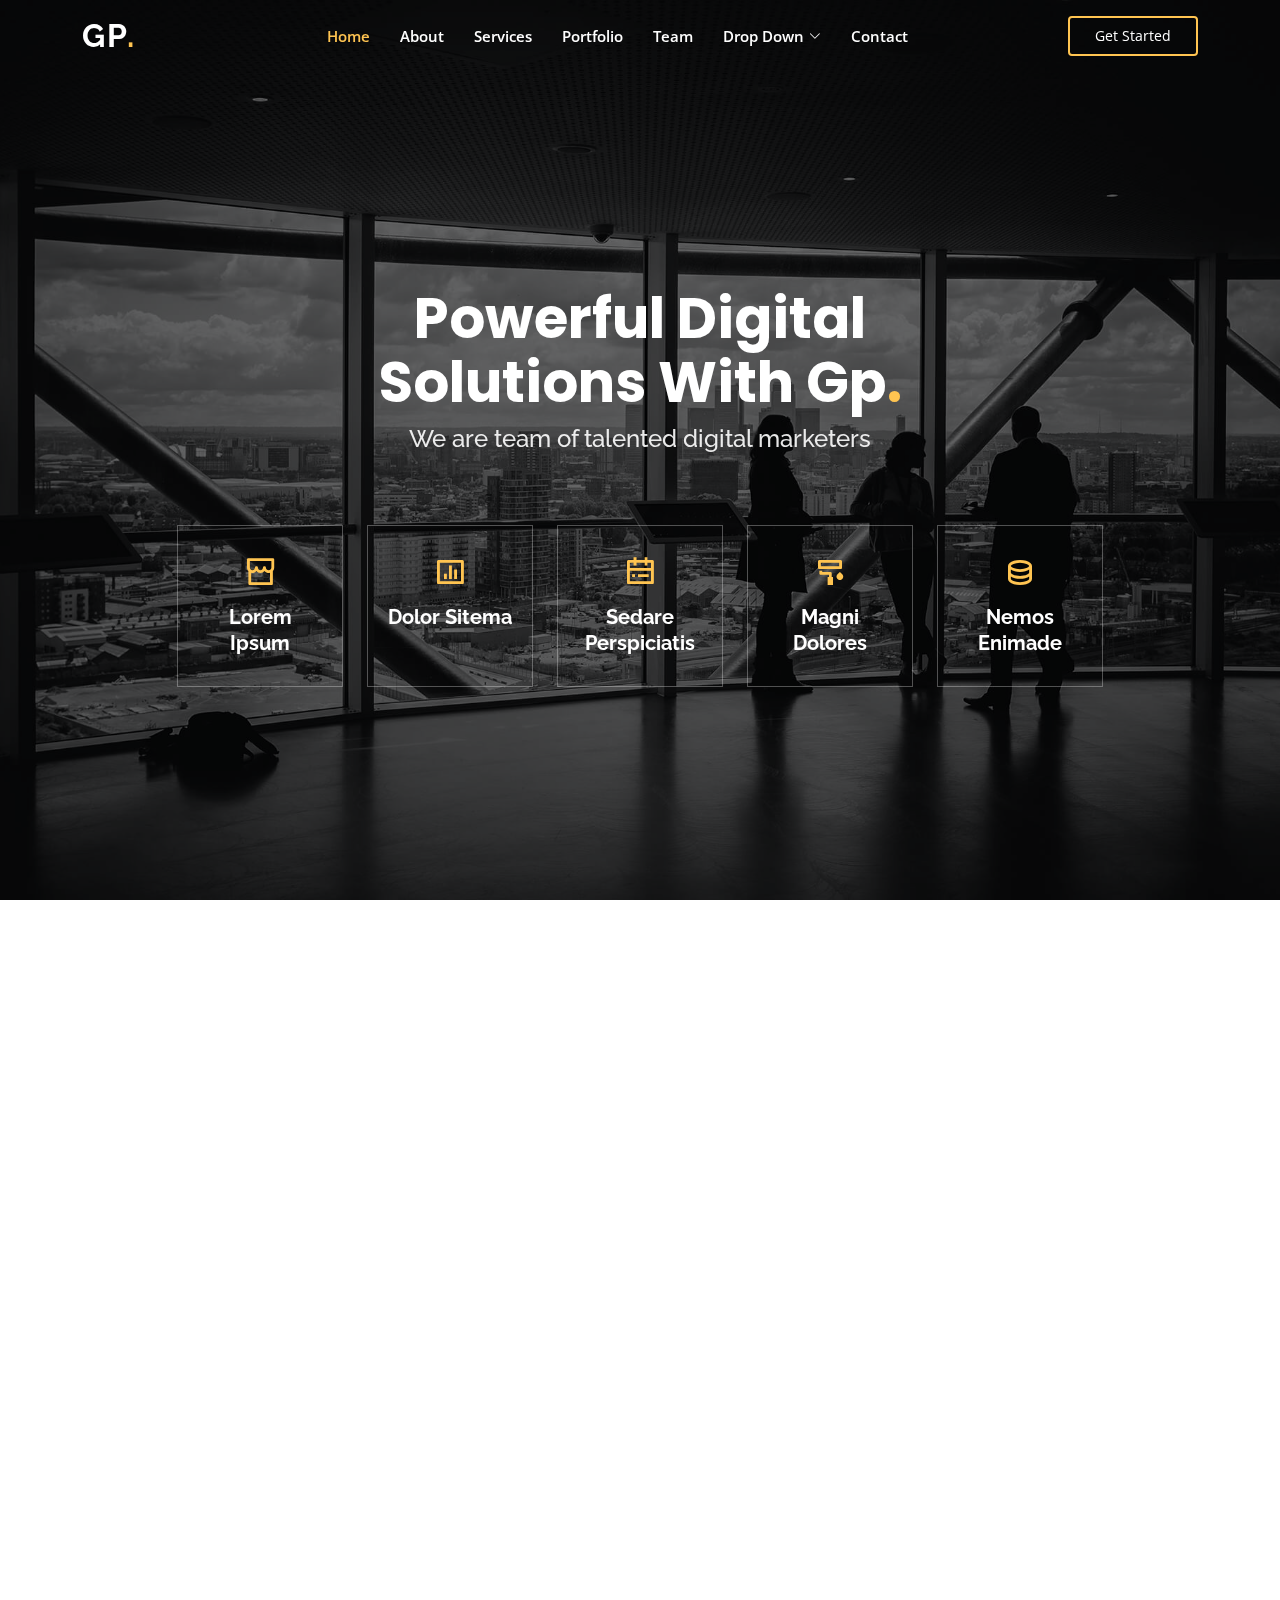
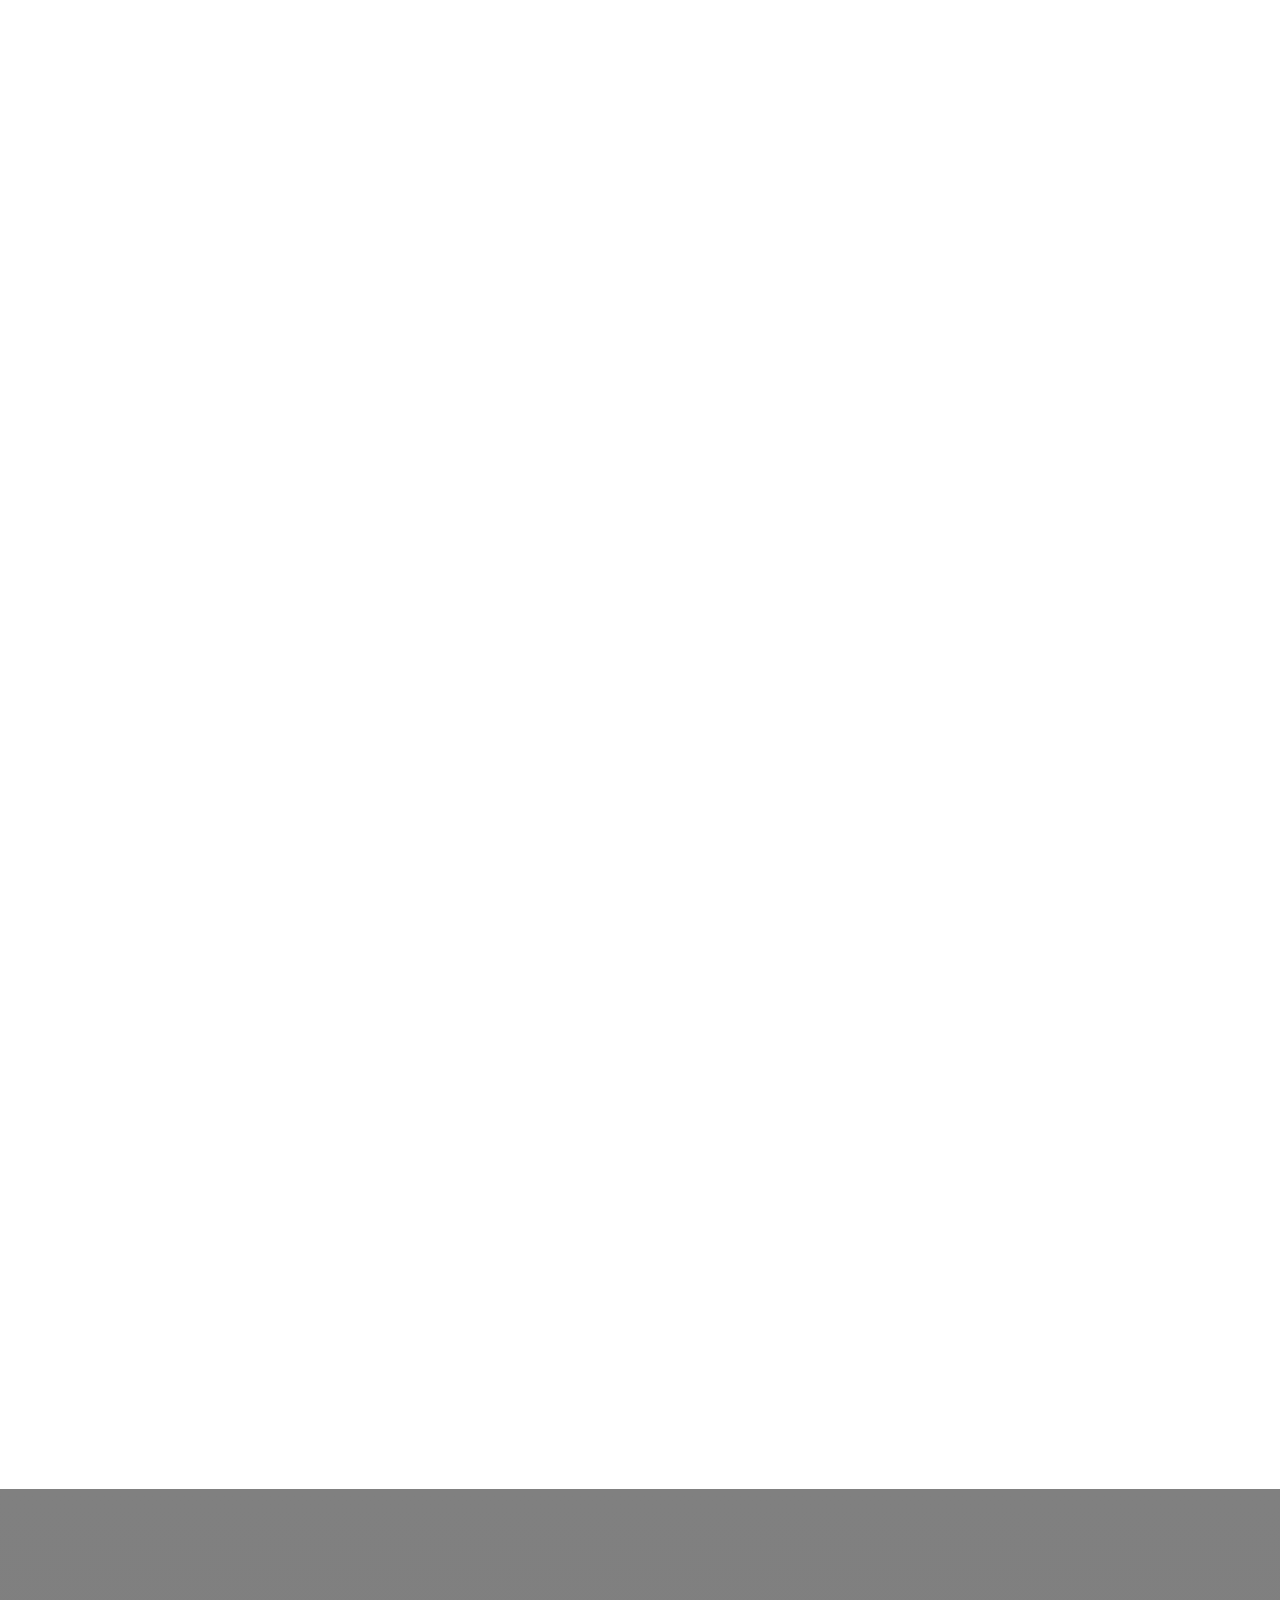
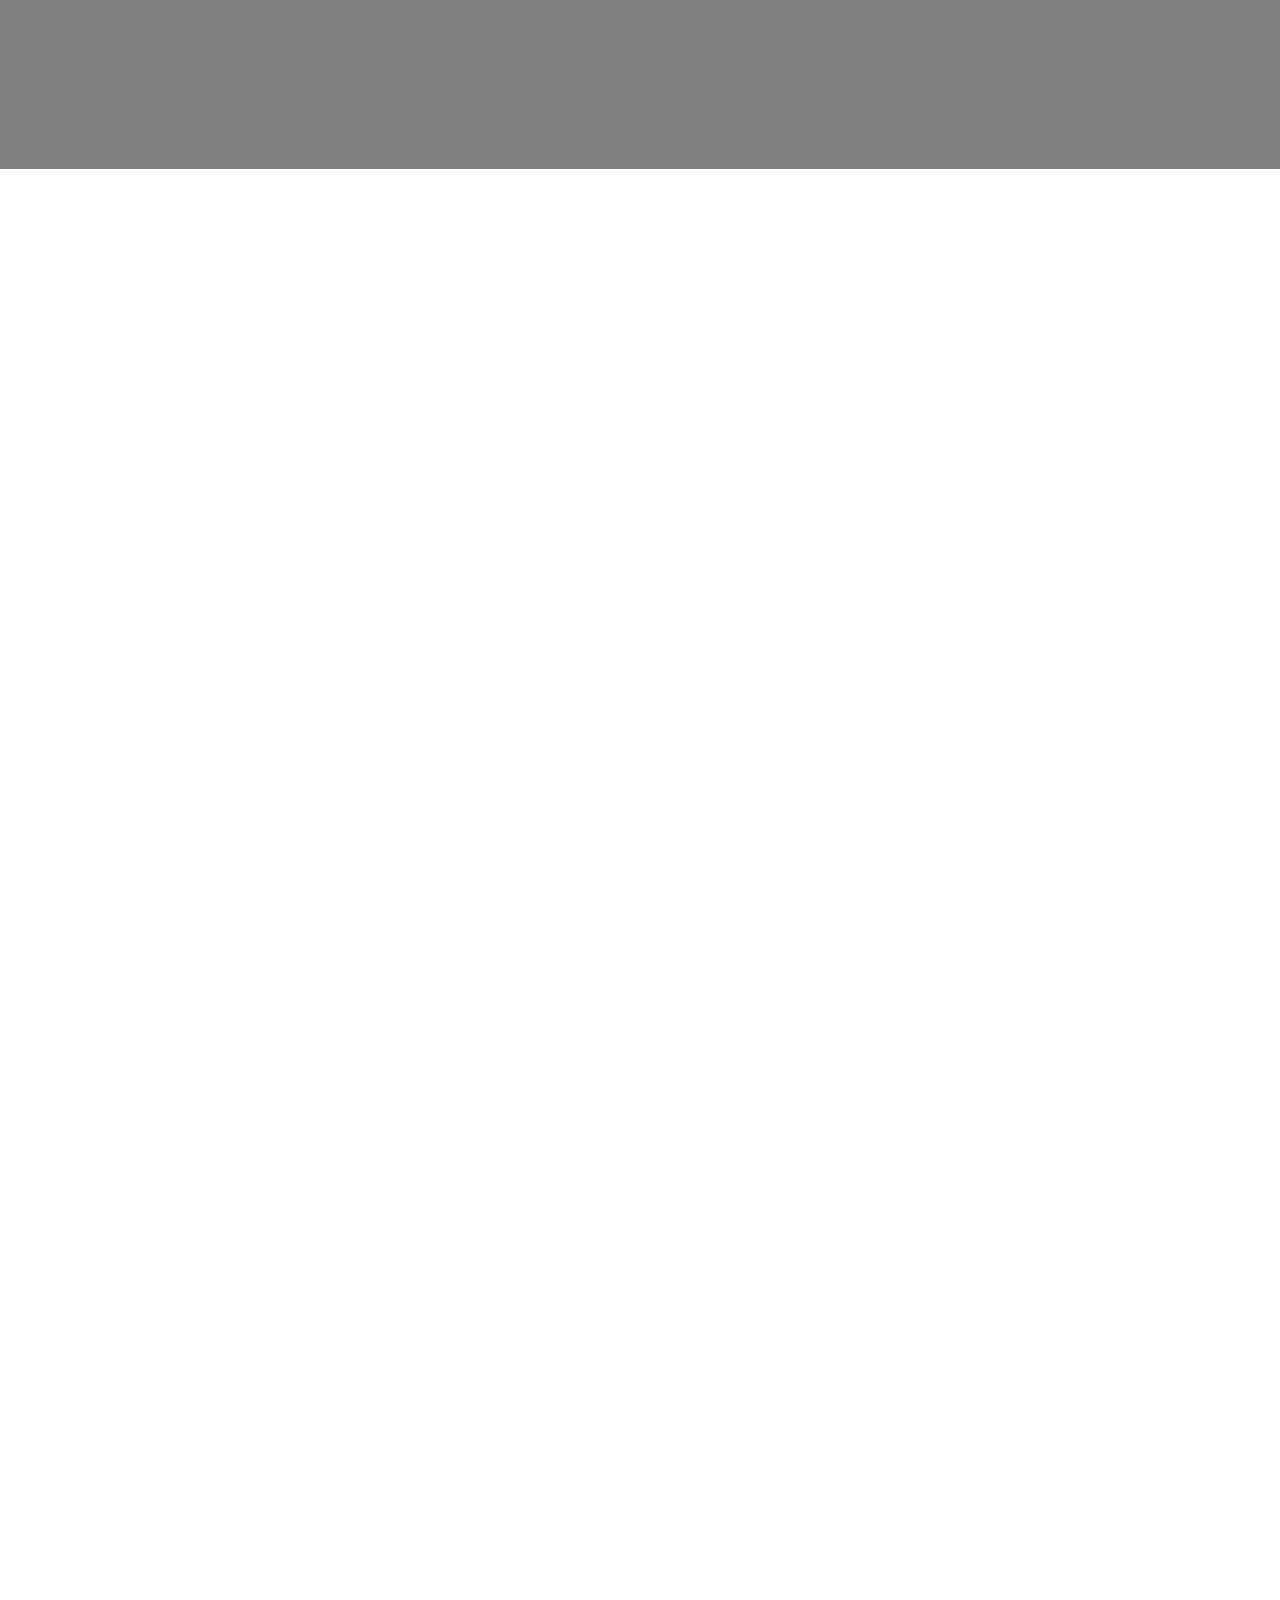
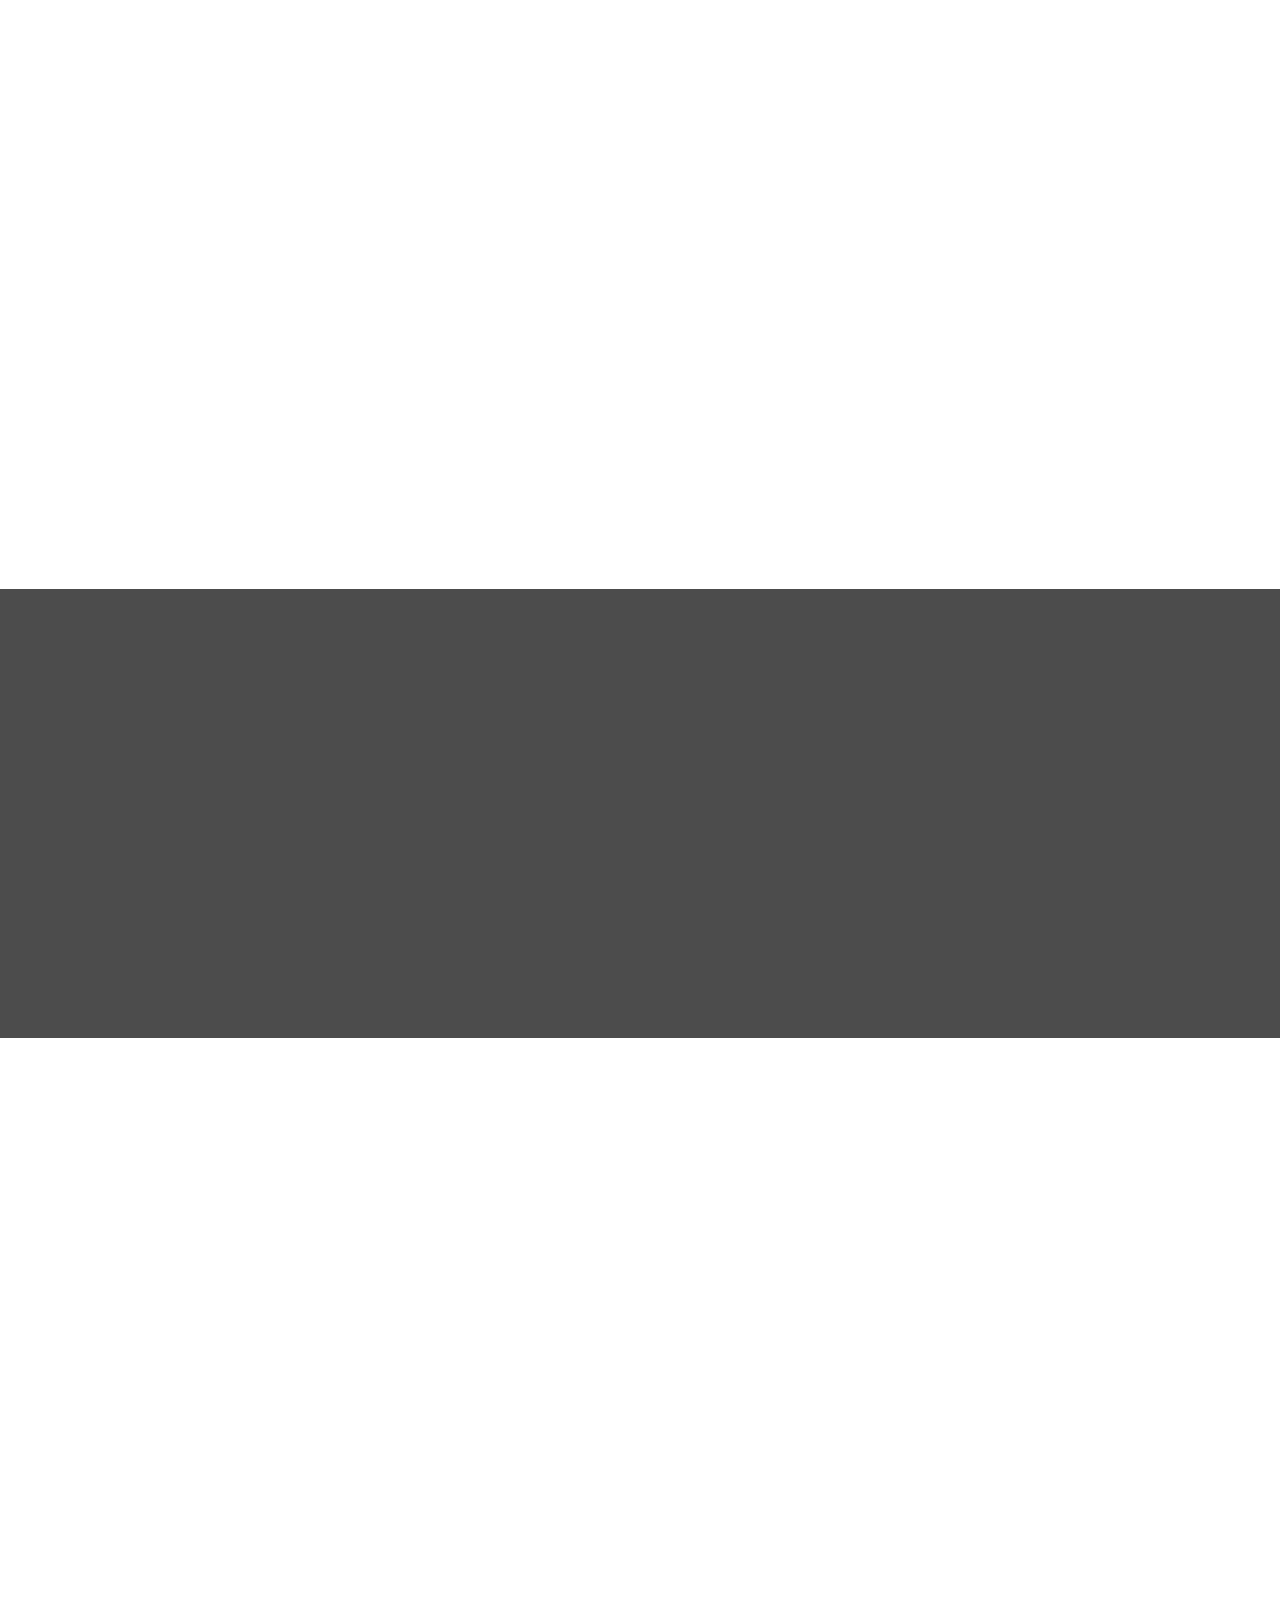
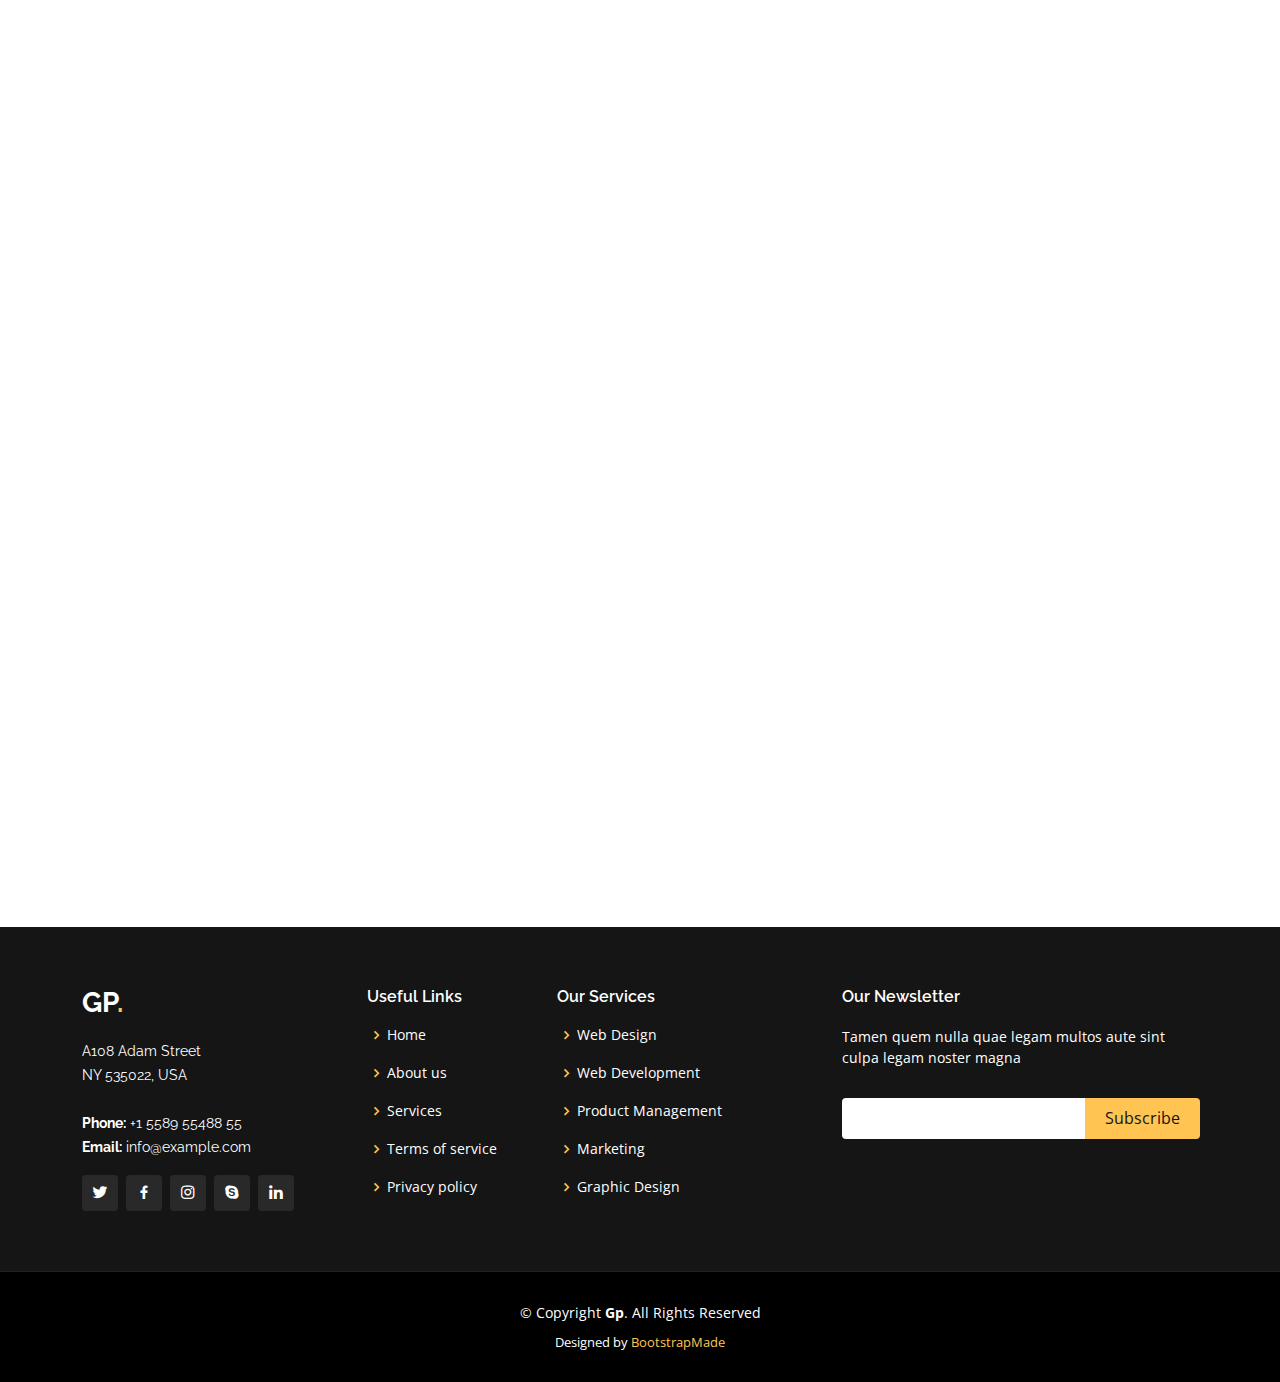
==== Gp/index.html @ d966fc45 "Practiced CSS" ====
<!DOCTYPE html>
<html lang="en">

<head>
  <meta charset="utf-8">
  <meta content="width=device-width, initial-scale=1.0" name="viewport">

  <title>Gp Bootstrap Template - Index</title>
  <meta content="" name="description">
  <meta content="" name="keywords">

  <!-- Favicons -->
  <link href="assets/img/favicon.png" rel="icon">
  <link href="assets/img/apple-touch-icon.png" rel="apple-touch-icon">

  <!-- Google Fonts -->
  <link href="https://fonts.googleapis.com/css?family=Open+Sans:300,300i,400,400i,600,600i,700,700i|Raleway:300,300i,400,400i,500,500i,600,600i,700,700i|Poppins:300,300i,400,400i,500,500i,600,600i,700,700i" rel="stylesheet">

  <!-- Vendor CSS Files -->
  <link href="assets/vendor/aos/aos.css" rel="stylesheet">
  <link href="assets/vendor/bootstrap/css/bootstrap.min.css" rel="stylesheet">
  <link href="assets/vendor/bootstrap-icons/bootstrap-icons.css" rel="stylesheet">
  <link href="assets/vendor/boxicons/css/boxicons.min.css" rel="stylesheet">
  <link href="assets/vendor/glightbox/css/glightbox.min.css" rel="stylesheet">
  <link href="assets/vendor/remixicon/remixicon.css" rel="stylesheet">
  <link href="assets/vendor/swiper/swiper-bundle.min.css" rel="stylesheet">

  <!-- Template Main CSS File -->
  <link href="assets/css/style.css" rel="stylesheet">

  <!-- =======================================================
  * Template Name: Gp
  * Updated: Mar 10 2023 with Bootstrap v5.2.3
  * Template URL: https://bootstrapmade.com/gp-free-multipurpose-html-bootstrap-template/
  * Author: BootstrapMade.com
  * License: https://bootstrapmade.com/license/
  ======================================================== -->
</head>

<body>

  <!-- ======= Header ======= -->
  <header id="header" class="fixed-top ">
    <div class="container d-flex align-items-center justify-content-lg-between">

      <h1 class="logo me-auto me-lg-0"><a href="index.html">Gp<span>.</span></a></h1>
      <!-- Uncomment below if you prefer to use an image logo -->
      <!-- <a href="index.html" class="logo me-auto me-lg-0"><img src="assets/img/logo.png" alt="" class="img-fluid"></a>-->

      <nav id="navbar" class="navbar order-last order-lg-0">
        <ul>
          <li><a class="nav-link scrollto active" href="#hero">Home</a></li>
          <li><a class="nav-link scrollto" href="#cars">About</a></li>
          <li><a class="nav-link scrollto" href="#services">Services</a></li>
          <li><a class="nav-link scrollto " href="#portfolio">Portfolio</a></li>
          <li><a class="nav-link scrollto" href="#team">Team</a></li>
          <li class="dropdown"><a href="#"><span>Drop Down</span> <i class="bi bi-chevron-down"></i></a>
            <ul>
              <li><a href="#">Drop Down 1</a></li>
              <li class="dropdown"><a href="#"><span>Deep Drop Down</span> <i class="bi bi-chevron-right"></i></a>
                <ul>
                  <li><a href="#">Deep Drop Down 1</a></li>
                  <li><a href="#">Deep Drop Down 2</a></li>
                  <li><a href="#">Deep Drop Down 3</a></li>
                  <li><a href="#">Deep Drop Down 4</a></li>
                  <li><a href="#">Deep Drop Down 5</a></li>
                </ul>
              </li>
              <li><a href="#">Drop Down 2</a></li>
              <li><a href="#">Drop Down 3</a></li>
              <li><a href="#">Drop Down 4</a></li>
            </ul>
          </li>
          <li><a class="nav-link scrollto" href="#contact">Contact</a></li>
        </ul>
        <i class="bi bi-list mobile-nav-toggle"></i>
      </nav><!-- .navbar -->

      <a href="#cars" class="get-started-btn scrollto">Get Started</a>

    </div>
  </header><!-- End Header -->

  <!-- ======= Hero Section ======= -->
  <section id="hero" class="d-flex align-items-center justify-content-center">
    <div class="container" data-aos="fade-up">

      <div class="row justify-content-center" data-aos="fade-up" data-aos-delay="150">
        <div class="col-xl-6 col-lg-8">
          <h1>Powerful Digital Solutions With Gp<span>.</span></h1>
          <h2>We are team of talented digital marketers</h2>
        </div>
      </div>

      <div class="row gy-4 mt-5 justify-content-center" data-aos="zoom-in" data-aos-delay="250">
        <div class="col-xl-2 col-md-4">
          <div class="icon-box">
            <i class="ri-store-line"></i>
            <h3><a href="">Lorem Ipsum</a></h3>
          </div>
        </div>
        <div class="col-xl-2 col-md-4">
          <div class="icon-box">
            <i class="ri-bar-chart-box-line"></i>
            <h3><a href="">Dolor Sitema</a></h3>
          </div>
        </div>
        <div class="col-xl-2 col-md-4">
          <div class="icon-box">
            <i class="ri-calendar-todo-line"></i>
            <h3><a href="">Sedare Perspiciatis</a></h3>
          </div>
        </div>
        <div class="col-xl-2 col-md-4">
          <div class="icon-box">
            <i class="ri-paint-brush-line"></i>
            <h3><a href="">Magni Dolores</a></h3>
          </div>
        </div>
        <div class="col-xl-2 col-md-4">
          <div class="icon-box">
            <i class="ri-database-2-line"></i>
            <h3><a href="">Nemos Enimade</a></h3>
          </div>
        </div>
      </div>

    </div>
  </section><!-- End Hero -->

  <main id="main">

    <!-- ======= About Section ======= -->
    <section id="cars" class="cars">
      <div class="container" data-aos="fade-up">

        <div class="row">
          <div class="col-lg-6 order-1 order-lg-2" data-aos="fade-left" data-aos-delay="100">
            <img src="assets/img/about.jpg" class="img-fluid" alt="">
          </div>
          <div class="col-lg-6 pt-4 pt-lg-0 order-2 order-lg-1 content" data-aos="fade-right" data-aos-delay="100">
            <h3>Voluptatem dignissimos provident quasi corporis voluptates sit assumenda.</h3>
            <p class="fst-italic">
              Lorem ipsum dolor sit amet, consectetur adipiscing elit, sed do eiusmod tempor incididunt ut labore et dolore
              magna aliqua.
            </p>
            <ul>
              <li><i class="ri-check-double-line"></i> Ullamco laboris nisi ut aliquip ex ea commodo consequat.</li>
              <li><i class="ri-check-double-line"></i> Duis aute irure dolor in reprehenderit in voluptate velit.</li>
              <li><i class="ri-check-double-line"></i> Ullamco laboris nisi ut aliquip ex ea commodo consequat. Duis aute irure dolor in reprehenderit in voluptate trideta storacalaperda mastiro dolore eu fugiat nulla pariatur.</li>
            </ul>
            <p>
              Ullamco laboris nisi ut aliquip ex ea commodo consequat. Duis aute irure dolor in reprehenderit in voluptate
              velit esse cillum dolore eu fugiat nulla pariatur. Excepteur sint occaecat cupidatat non proident
            </p>
          </div>
        </div>

      </div>
    </section><!-- End About Section -->

    <!-- ======= Clients Section ======= -->
    <section id="clients" class="clients">
      <div class="container" data-aos="zoom-in">

        <div class="clients-slider swiper">
          <div class="swiper-wrapper align-items-center">
            <div class="swiper-slide"><img src="assets/img/clients/client-1.png" class="img-fluid" alt=""></div>
            <div class="swiper-slide"><img src="assets/img/clients/client-2.png" class="img-fluid" alt=""></div>
            <div class="swiper-slide"><img src="assets/img/clients/client-3.png" class="img-fluid" alt=""></div>
            <div class="swiper-slide"><img src="assets/img/clients/client-4.png" class="img-fluid" alt=""></div>
            <div class="swiper-slide"><img src="assets/img/clients/client-5.png" class="img-fluid" alt=""></div>
            <div class="swiper-slide"><img src="assets/img/clients/client-6.png" class="img-fluid" alt=""></div>
            <div class="swiper-slide"><img src="assets/img/clients/client-7.png" class="img-fluid" alt=""></div>
            <div class="swiper-slide"><img src="assets/img/clients/client-8.png" class="img-fluid" alt=""></div>
          </div>
          <div class="swiper-pagination"></div>
        </div>

      </div>
    </section><!-- End Clients Section -->

    <!-- ======= Features Section ======= -->
    <section id="features" class="features">
      <div class="container" data-aos="fade-up">

        <div class="row">
          <div class="image col-lg-6" style='background-image: url("assets/img/features.jpg");' data-aos="fade-right"></div>
          <div class="col-lg-6" data-aos="fade-left" data-aos-delay="100">
            <div class="icon-box mt-5 mt-lg-0" data-aos="zoom-in" data-aos-delay="150">
              <i class="bx bx-receipt"></i>
              <h4>Est labore ad</h4>
              <p>Consequuntur sunt aut quasi enim aliquam quae harum pariatur laboris nisi ut aliquip</p>
            </div>
            <div class="icon-box mt-5" data-aos="zoom-in" data-aos-delay="150">
              <i class="bx bx-cube-alt"></i>
              <h4>Harum esse qui</h4>
              <p>Excepteur sint occaecat cupidatat non proident, sunt in culpa qui officia deserunt</p>
            </div>
            <div class="icon-box mt-5" data-aos="zoom-in" data-aos-delay="150">
              <i class="bx bx-images"></i>
              <h4>Aut occaecati</h4>
              <p>Aut suscipit aut cum nemo deleniti aut omnis. Doloribus ut maiores omnis facere</p>
            </div>
            <div class="icon-box mt-5" data-aos="zoom-in" data-aos-delay="150">
              <i class="bx bx-shield"></i>
              <h4>Beatae veritatis</h4>
              <p>Expedita veritatis consequuntur nihil tempore laudantium vitae denat pacta</p>
            </div>
          </div>
        </div>

      </div>
    </section><!-- End Features Section -->

    <!-- ======= Services Section ======= -->
    <section id="services" class="services">
      <div class="container" data-aos="fade-up">

        <div class="section-title">
          <h2>Services</h2>
          <p>Check our Services</p>
        </div>

        <div class="row">
          <div class="col-lg-4 col-md-6 d-flex align-items-stretch" data-aos="zoom-in" data-aos-delay="100">
            <div class="icon-box">
              <div class="icon"><i class="bx bxl-dribbble"></i></div>
              <h4><a href="">Lorem Ipsum</a></h4>
              <p>Voluptatum deleniti atque corrupti quos dolores et quas molestias excepturi</p>
            </div>
          </div>

          <div class="col-lg-4 col-md-6 d-flex align-items-stretch mt-4 mt-md-0" data-aos="zoom-in" data-aos-delay="200">
            <div class="icon-box">
              <div class="icon"><i class="bx bx-file"></i></div>
              <h4><a href="">Sed ut perspiciatis</a></h4>
              <p>Duis aute irure dolor in reprehenderit in voluptate velit esse cillum dolore</p>
            </div>
          </div>

          <div class="col-lg-4 col-md-6 d-flex align-items-stretch mt-4 mt-lg-0" data-aos="zoom-in" data-aos-delay="300">
            <div class="icon-box">
              <div class="icon"><i class="bx bx-tachometer"></i></div>
              <h4><a href="">Magni Dolores</a></h4>
              <p>Excepteur sint occaecat cupidatat non proident, sunt in culpa qui officia</p>
            </div>
          </div>

          <div class="col-lg-4 col-md-6 d-flex align-items-stretch mt-4" data-aos="zoom-in" data-aos-delay="100">
            <div class="icon-box">
              <div class="icon"><i class="bx bx-world"></i></div>
              <h4><a href="">Nemo Enim</a></h4>
              <p>At vero eos et accusamus et iusto odio dignissimos ducimus qui blanditiis</p>
            </div>
          </div>

          <div class="col-lg-4 col-md-6 d-flex align-items-stretch mt-4" data-aos="zoom-in" data-aos-delay="200">
            <div class="icon-box">
              <div class="icon"><i class="bx bx-slideshow"></i></div>
              <h4><a href="">Dele cardo</a></h4>
              <p>Quis consequatur saepe eligendi voluptatem consequatur dolor consequuntur</p>
            </div>
          </div>

          <div class="col-lg-4 col-md-6 d-flex align-items-stretch mt-4" data-aos="zoom-in" data-aos-delay="300">
            <div class="icon-box">
              <div class="icon"><i class="bx bx-arch"></i></div>
              <h4><a href="">Divera don</a></h4>
              <p>Modi nostrum vel laborum. Porro fugit error sit minus sapiente sit aspernatur</p>
            </div>
          </div>

        </div>

      </div>
    </section><!-- End Services Section -->

    <!-- ======= Cta Section ======= -->
    <section id="cta" class="cta">
      <div class="container" data-aos="zoom-in">

        <div class="text-center">
          <h3>Call To Action</h3>
          <p> Duis aute irure dolor in reprehenderit in voluptate velit esse cillum dolore eu fugiat nulla pariatur. Excepteur sint occaecat cupidatat non proident, sunt in culpa qui officia deserunt mollit anim id est laborum.</p>
          <a class="cta-btn" href="#">Call To Action</a>
        </div>

      </div>
    </section><!-- End Cta Section -->

    <!-- ======= Portfolio Section ======= -->
    <section id="portfolio" class="portfolio">
      <div class="container" data-aos="fade-up">

        <div class="section-title">
          <h2>Portfolio</h2>
          <p>Check our Portfolio</p>
        </div>

        <div class="row" data-aos="fade-up" data-aos-delay="100">
          <div class="col-lg-12 d-flex justify-content-center">
            <ul id="portfolio-flters">
              <li data-filter="*" class="filter-active">All</li>
              <li data-filter=".filter-app">App</li>
              <li data-filter=".filter-card">Card</li>
              <li data-filter=".filter-web">Web</li>
            </ul>
          </div>
        </div>

        <div class="row portfolio-container" data-aos="fade-up" data-aos-delay="200">

          <div class="col-lg-4 col-md-6 portfolio-item filter-app">
            <div class="portfolio-wrap">
              <img src="assets/img/portfolio/portfolio-1.jpg" class="img-fluid" alt="">
              <div class="portfolio-info">
                <h4>App 1</h4>
                <p>App</p>
                <div class="portfolio-links">
                  <a href="assets/img/portfolio/portfolio-1.jpg" data-gallery="portfolioGallery" class="portfolio-lightbox" title="App 1"><i class="bx bx-plus"></i></a>
                  <a href="portfolio-details.html" title="More Details"><i class="bx bx-link"></i></a>
                </div>
              </div>
            </div>
          </div>

          <div class="col-lg-4 col-md-6 portfolio-item filter-web">
            <div class="portfolio-wrap">
              <img src="assets/img/portfolio/portfolio-2.jpg" class="img-fluid" alt="">
              <div class="portfolio-info">
                <h4>Web 3</h4>
                <p>Web</p>
                <div class="portfolio-links">
                  <a href="assets/img/portfolio/portfolio-2.jpg" data-gallery="portfolioGallery" class="portfolio-lightbox" title="Web 3"><i class="bx bx-plus"></i></a>
                  <a href="portfolio-details.html" title="More Details"><i class="bx bx-link"></i></a>
                </div>
              </div>
            </div>
          </div>

          <div class="col-lg-4 col-md-6 portfolio-item filter-app">
            <div class="portfolio-wrap">
              <img src="assets/img/portfolio/portfolio-3.jpg" class="img-fluid" alt="">
              <div class="portfolio-info">
                <h4>App 2</h4>
                <p>App</p>
                <div class="portfolio-links">
                  <a href="assets/img/portfolio/portfolio-3.jpg" data-gallery="portfolioGallery" class="portfolio-lightbox" title="App 2"><i class="bx bx-plus"></i></a>
                  <a href="portfolio-details.html" title="More Details"><i class="bx bx-link"></i></a>
                </div>
              </div>
            </div>
          </div>

          <div class="col-lg-4 col-md-6 portfolio-item filter-card">
            <div class="portfolio-wrap">
              <img src="assets/img/portfolio/portfolio-4.jpg" class="img-fluid" alt="">
              <div class="portfolio-info">
                <h4>Card 2</h4>
                <p>Card</p>
                <div class="portfolio-links">
                  <a href="assets/img/portfolio/portfolio-4.jpg" data-gallery="portfolioGallery" class="portfolio-lightbox" title="Card 2"><i class="bx bx-plus"></i></a>
                  <a href="portfolio-details.html" title="More Details"><i class="bx bx-link"></i></a>
                </div>
              </div>
            </div>
          </div>

          <div class="col-lg-4 col-md-6 portfolio-item filter-web">
            <div class="portfolio-wrap">
              <img src="assets/img/portfolio/portfolio-5.jpg" class="img-fluid" alt="">
              <div class="portfolio-info">
                <h4>Web 2</h4>
                <p>Web</p>
                <div class="portfolio-links">
                  <a href="assets/img/portfolio/portfolio-5.jpg" data-gallery="portfolioGallery" class="portfolio-lightbox" title="Web 2"><i class="bx bx-plus"></i></a>
                  <a href="portfolio-details.html" title="More Details"><i class="bx bx-link"></i></a>
                </div>
              </div>
            </div>
          </div>

          <div class="col-lg-4 col-md-6 portfolio-item filter-app">
            <div class="portfolio-wrap">
              <img src="assets/img/portfolio/portfolio-6.jpg" class="img-fluid" alt="">
              <div class="portfolio-info">
                <h4>App 3</h4>
                <p>App</p>
                <div class="portfolio-links">
                  <a href="assets/img/portfolio/portfolio-6.jpg" data-gallery="portfolioGallery" class="portfolio-lightbox" title="App 3"><i class="bx bx-plus"></i></a>
                  <a href="portfolio-details.html" title="More Details"><i class="bx bx-link"></i></a>
                </div>
              </div>
            </div>
          </div>

          <div class="col-lg-4 col-md-6 portfolio-item filter-card">
            <div class="portfolio-wrap">
              <img src="assets/img/portfolio/portfolio-7.jpg" class="img-fluid" alt="">
              <div class="portfolio-info">
                <h4>Card 1</h4>
                <p>Card</p>
                <div class="portfolio-links">
                  <a href="assets/img/portfolio/portfolio-7.jpg" data-gallery="portfolioGallery" class="portfolio-lightbox" title="Card 1"><i class="bx bx-plus"></i></a>
                  <a href="portfolio-details.html" title="More Details"><i class="bx bx-link"></i></a>
                </div>
              </div>
            </div>
          </div>

          <div class="col-lg-4 col-md-6 portfolio-item filter-card">
            <div class="portfolio-wrap">
              <img src="assets/img/portfolio/portfolio-8.jpg" class="img-fluid" alt="">
              <div class="portfolio-info">
                <h4>Card 3</h4>
                <p>Card</p>
                <div class="portfolio-links">
                  <a href="assets/img/portfolio/portfolio-8.jpg" data-gallery="portfolioGallery" class="portfolio-lightbox" title="Card 3"><i class="bx bx-plus"></i></a>
                  <a href="portfolio-details.html" title="More Details"><i class="bx bx-link"></i></a>
                </div>
              </div>
            </div>
          </div>

          <div class="col-lg-4 col-md-6 portfolio-item filter-web">
            <div class="portfolio-wrap">
              <img src="assets/img/portfolio/portfolio-9.jpg" class="img-fluid" alt="">
              <div class="portfolio-info">
                <h4>Web 3</h4>
                <p>Web</p>
                <div class="portfolio-links">
                  <a href="assets/img/portfolio/portfolio-9.jpg" data-gallery="portfolioGallery" class="portfolio-lightbox" title="Web 3"><i class="bx bx-plus"></i></a>
                  <a href="portfolio-details.html" title="More Details"><i class="bx bx-link"></i></a>
                </div>
              </div>
            </div>
          </div>

        </div>

      </div>
    </section><!-- End Portfolio Section -->

    <!-- ======= Counts Section ======= -->
    <section id="counts" class="counts">
      <div class="container" data-aos="fade-up">

        <div class="row no-gutters">
          <div class="image col-xl-5 d-flex align-items-stretch justify-content-center justify-content-lg-start" data-aos="fade-right" data-aos-delay="100"></div>
          <div class="col-xl-7 ps-0 ps-lg-5 pe-lg-1 d-flex align-items-stretch" data-aos="fade-left" data-aos-delay="100">
            <div class="content d-flex flex-column justify-content-center">
              <h3>Voluptatem dignissimos provident quasi</h3>
              <p>
                Lorem ipsum dolor sit amet, consectetur adipiscing elit, sed do eiusmod tempor incididunt ut labore et dolore magna aliqua. Duis aute irure dolor in reprehenderit
              </p>
              <div class="row">
                <div class="col-md-6 d-md-flex align-items-md-stretch">
                  <div class="count-box">
                    <i class="bi bi-emoji-smile"></i>
                    <span data-purecounter-start="0" data-purecounter-end="65" data-purecounter-duration="2" class="purecounter"></span>
                    <p><strong>Happy Clients</strong> consequuntur voluptas nostrum aliquid ipsam architecto ut.</p>
                  </div>
                </div>

                <div class="col-md-6 d-md-flex align-items-md-stretch">
                  <div class="count-box">
                    <i class="bi bi-journal-richtext"></i>
                    <span data-purecounter-start="0" data-purecounter-end="85" data-purecounter-duration="2" class="purecounter"></span>
                    <p><strong>Projects</strong> adipisci atque cum quia aspernatur totam laudantium et quia dere tan</p>
                  </div>
                </div>

                <div class="col-md-6 d-md-flex align-items-md-stretch">
                  <div class="count-box">
                    <i class="bi bi-clock"></i>
                    <span data-purecounter-start="0" data-purecounter-end="35" data-purecounter-duration="4" class="purecounter"></span>
                    <p><strong>Years of experience</strong> aut commodi quaerat modi aliquam nam ducimus aut voluptate non vel</p>
                  </div>
                </div>

                <div class="col-md-6 d-md-flex align-items-md-stretch">
                  <div class="count-box">
                    <i class="bi bi-award"></i>
                    <span data-purecounter-start="0" data-purecounter-end="20" data-purecounter-duration="4" class="purecounter"></span>
                    <p><strong>Awards</strong> rerum asperiores dolor alias quo reprehenderit eum et nemo pad der</p>
                  </div>
                </div>
              </div>
            </div><!-- End .content-->
          </div>
        </div>

      </div>
    </section><!-- End Counts Section -->

    <!-- ======= Testimonials Section ======= -->
    <section id="testimonials" class="testimonials">
      <div class="container" data-aos="zoom-in">

        <div class="testimonials-slider swiper" data-aos="fade-up" data-aos-delay="100">
          <div class="swiper-wrapper">

            <div class="swiper-slide">
              <div class="testimonial-item">
                <img src="assets/img/testimonials/testimonials-1.jpg" class="testimonial-img" alt="">
                <h3>Saul Goodman</h3>
                <h4>Ceo &amp; Founder</h4>
                <p>
                  <i class="bx bxs-quote-alt-left quote-icon-left"></i>
                  Proin iaculis purus consequat sem cure digni ssim donec porttitora entum suscipit rhoncus. Accusantium quam, ultricies eget id, aliquam eget nibh et. Maecen aliquam, risus at semper.
                  <i class="bx bxs-quote-alt-right quote-icon-right"></i>
                </p>
              </div>
            </div><!-- End testimonial item -->

            <div class="swiper-slide">
              <div class="testimonial-item">
                <img src="assets/img/testimonials/testimonials-2.jpg" class="testimonial-img" alt="">
                <h3>Sara Wilsson</h3>
                <h4>Designer</h4>
                <p>
                  <i class="bx bxs-quote-alt-left quote-icon-left"></i>
                  Export tempor illum tamen malis malis eram quae irure esse labore quem cillum quid cillum eram malis quorum velit fore eram velit sunt aliqua noster fugiat irure amet legam anim culpa.
                  <i class="bx bxs-quote-alt-right quote-icon-right"></i>
                </p>
              </div>
            </div><!-- End testimonial item -->

            <div class="swiper-slide">
              <div class="testimonial-item">
                <img src="assets/img/testimonials/testimonials-3.jpg" class="testimonial-img" alt="">
                <h3>Jena Karlis</h3>
                <h4>Store Owner</h4>
                <p>
                  <i class="bx bxs-quote-alt-left quote-icon-left"></i>
                  Enim nisi quem export duis labore cillum quae magna enim sint quorum nulla quem veniam duis minim tempor labore quem eram duis noster aute amet eram fore quis sint minim.
                  <i class="bx bxs-quote-alt-right quote-icon-right"></i>
                </p>
              </div>
            </div><!-- End testimonial item -->

            <div class="swiper-slide">
              <div class="testimonial-item">
                <img src="assets/img/testimonials/testimonials-4.jpg" class="testimonial-img" alt="">
                <h3>Matt Brandon</h3>
                <h4>Freelancer</h4>
                <p>
                  <i class="bx bxs-quote-alt-left quote-icon-left"></i>
                  Fugiat enim eram quae cillum dolore dolor amet nulla culpa multos export minim fugiat minim velit minim dolor enim duis veniam ipsum anim magna sunt elit fore quem dolore labore illum veniam.
                  <i class="bx bxs-quote-alt-right quote-icon-right"></i>
                </p>
              </div>
            </div><!-- End testimonial item -->

            <div class="swiper-slide">
              <div class="testimonial-item">
                <img src="assets/img/testimonials/testimonials-5.jpg" class="testimonial-img" alt="">
                <h3>John Larson</h3>
                <h4>Entrepreneur</h4>
                <p>
                  <i class="bx bxs-quote-alt-left quote-icon-left"></i>
                  Quis quorum aliqua sint quem legam fore sunt eram irure aliqua veniam tempor noster veniam enim culpa labore duis sunt culpa nulla illum cillum fugiat legam esse veniam culpa fore nisi cillum quid.
                  <i class="bx bxs-quote-alt-right quote-icon-right"></i>
                </p>
              </div>
            </div><!-- End testimonial item -->
          </div>
          <div class="swiper-pagination"></div>
        </div>

      </div>
    </section><!-- End Testimonials Section -->

    <!-- ======= Team Section ======= -->
    <section id="team" class="team">
      <div class="container" data-aos="fade-up">

        <div class="section-title">
          <h2>Team</h2>
          <p>Check our Team</p>
        </div>

        <div class="row">

          <div class="col-lg-3 col-md-6 d-flex align-items-stretch">
            <div class="member" data-aos="fade-up" data-aos-delay="100">
              <div class="member-img">
                <img src="assets/img/team/team-1.jpg" class="img-fluid" alt="">
                <div class="social">
                  <a href=""><i class="bi bi-twitter"></i></a>
                  <a href=""><i class="bi bi-facebook"></i></a>
                  <a href=""><i class="bi bi-instagram"></i></a>
                  <a href=""><i class="bi bi-linkedin"></i></a>
                </div>
              </div>
              <div class="member-info">
                <h4>Walter White</h4>
                <span>Chief Executive Officer</span>
              </div>
            </div>
          </div>

          <div class="col-lg-3 col-md-6 d-flex align-items-stretch">
            <div class="member" data-aos="fade-up" data-aos-delay="200">
              <div class="member-img">
                <img src="assets/img/team/team-2.jpg" class="img-fluid" alt="">
                <div class="social">
                  <a href=""><i class="bi bi-twitter"></i></a>
                  <a href=""><i class="bi bi-facebook"></i></a>
                  <a href=""><i class="bi bi-instagram"></i></a>
                  <a href=""><i class="bi bi-linkedin"></i></a>
                </div>
              </div>
              <div class="member-info">
                <h4>Sarah Jhonson</h4>
                <span>Product Manager</span>
              </div>
            </div>
          </div>

          <div class="col-lg-3 col-md-6 d-flex align-items-stretch">
            <div class="member" data-aos="fade-up" data-aos-delay="300">
              <div class="member-img">
                <img src="assets/img/team/team-3.jpg" class="img-fluid" alt="">
                <div class="social">
                  <a href=""><i class="bi bi-twitter"></i></a>
                  <a href=""><i class="bi bi-facebook"></i></a>
                  <a href=""><i class="bi bi-instagram"></i></a>
                  <a href=""><i class="bi bi-linkedin"></i></a>
                </div>
              </div>
              <div class="member-info">
                <h4>William Anderson</h4>
                <span>CTO</span>
              </div>
            </div>
          </div>

          <div class="col-lg-3 col-md-6 d-flex align-items-stretch">
            <div class="member" data-aos="fade-up" data-aos-delay="400">
              <div class="member-img">
                <img src="assets/img/team/team-4.jpg" class="img-fluid" alt="">
                <div class="social">
                  <a href=""><i class="bi bi-twitter"></i></a>
                  <a href=""><i class="bi bi-facebook"></i></a>
                  <a href=""><i class="bi bi-instagram"></i></a>
                  <a href=""><i class="bi bi-linkedin"></i></a>
                </div>
              </div>
              <div class="member-info">
                <h4>Amanda Jepson</h4>
                <span>Accountant</span>
              </div>
            </div>
          </div>

        </div>

      </div>
    </section><!-- End Team Section -->

    <!-- ======= Contact Section ======= -->
    <section id="contact" class="contact">
      <div class="container" data-aos="fade-up">

        <div class="section-title">
          <h2>Contact</h2>
          <p>Contact Us</p>
        </div>

        <div>
          <iframe style="border:0; width: 100%; height: 270px;" src="https://www.google.com/maps/embed?pb=!1m14!1m8!1m3!1d12097.433213460943!2d-74.0062269!3d40.7101282!3m2!1i1024!2i768!4f13.1!3m3!1m2!1s0x0%3A0xb89d1fe6bc499443!2sDowntown+Conference+Center!5e0!3m2!1smk!2sbg!4v1539943755621" frameborder="0" allowfullscreen></iframe>
        </div>

        <div class="row mt-5">

          <div class="col-lg-4">
            <div class="info">
              <div class="address">
                <i class="bi bi-geo-alt"></i>
                <h4>Location:</h4>
                <p>A108 Adam Street, New York, NY 535022</p>
              </div>

              <div class="email">
                <i class="bi bi-envelope"></i>
                <h4>Email:</h4>
                <p>info@example.com</p>
              </div>

              <div class="phone">
                <i class="bi bi-phone"></i>
                <h4>Call:</h4>
                <p>+1 5589 55488 55s</p>
              </div>

            </div>

          </div>

          <div class="col-lg-8 mt-5 mt-lg-0">

            <form action="forms/contact.php" method="post" role="form" class="php-email-form">
              <div class="row">
                <div class="col-md-6 form-group">
                  <input type="text" name="name" class="form-control" id="name" placeholder="Your Name" required>
                </div>
                <div class="col-md-6 form-group mt-3 mt-md-0">
                  <input type="email" class="form-control" name="email" id="email" placeholder="Your Email" required>
                </div>
              </div>
              <div class="form-group mt-3">
                <input type="text" class="form-control" name="subject" id="subject" placeholder="Subject" required>
              </div>
              <div class="form-group mt-3">
                <textarea class="form-control" name="message" rows="5" placeholder="Message" required></textarea>
              </div>
              <div class="my-3">
                <div class="loading">Loading</div>
                <div class="error-message"></div>
                <div class="sent-message">Your message has been sent. Thank you!</div>
              </div>
              <div class="text-center"><button type="submit">Send Message</button></div>
            </form>

          </div>

        </div>

      </div>
    </section><!-- End Contact Section -->

  </main><!-- End #main -->

  <!-- ======= Footer ======= -->
  <footer id="footer">
    <div class="footer-top">
      <div class="container">
        <div class="row">

          <div class="col-lg-3 col-md-6">
            <div class="footer-info">
              <h3>Gp<span>.</span></h3>
              <p>
                A108 Adam Street <br>
                NY 535022, USA<br><br>
                <strong>Phone:</strong> +1 5589 55488 55<br>
                <strong>Email:</strong> info@example.com<br>
              </p>
              <div class="social-links mt-3">
                <a href="#" class="twitter"><i class="bx bxl-twitter"></i></a>
                <a href="#" class="facebook"><i class="bx bxl-facebook"></i></a>
                <a href="#" class="instagram"><i class="bx bxl-instagram"></i></a>
                <a href="#" class="google-plus"><i class="bx bxl-skype"></i></a>
                <a href="#" class="linkedin"><i class="bx bxl-linkedin"></i></a>
              </div>
            </div>
          </div>

          <div class="col-lg-2 col-md-6 footer-links">
            <h4>Useful Links</h4>
            <ul>
              <li><i class="bx bx-chevron-right"></i> <a href="#">Home</a></li>
              <li><i class="bx bx-chevron-right"></i> <a href="#">About us</a></li>
              <li><i class="bx bx-chevron-right"></i> <a href="#">Services</a></li>
              <li><i class="bx bx-chevron-right"></i> <a href="#">Terms of service</a></li>
              <li><i class="bx bx-chevron-right"></i> <a href="#">Privacy policy</a></li>
            </ul>
          </div>

          <div class="col-lg-3 col-md-6 footer-links">
            <h4>Our Services</h4>
            <ul>
              <li><i class="bx bx-chevron-right"></i> <a href="#">Web Design</a></li>
              <li><i class="bx bx-chevron-right"></i> <a href="#">Web Development</a></li>
              <li><i class="bx bx-chevron-right"></i> <a href="#">Product Management</a></li>
              <li><i class="bx bx-chevron-right"></i> <a href="#">Marketing</a></li>
              <li><i class="bx bx-chevron-right"></i> <a href="#">Graphic Design</a></li>
            </ul>
          </div>

          <div class="col-lg-4 col-md-6 footer-newsletter">
            <h4>Our Newsletter</h4>
            <p>Tamen quem nulla quae legam multos aute sint culpa legam noster magna</p>
            <form action="" method="post">
              <input type="email" name="email"><input type="submit" value="Subscribe">
            </form>

          </div>

        </div>
      </div>
    </div>

    <div class="container">
      <div class="copyright">
        &copy; Copyright <strong><span>Gp</span></strong>. All Rights Reserved
      </div>
      <div class="credits">
        <!-- All the links in the footer should remain intact. -->
        <!-- You can delete the links only if you purchased the pro version. -->
        <!-- Licensing information: https://bootstrapmade.com/license/ -->
        <!-- Purchase the pro version with working PHP/AJAX contact form: https://bootstrapmade.com/gp-free-multipurpose-html-bootstrap-template/ -->
        Designed by <a href="https://bootstrapmade.com/">BootstrapMade</a>
      </div>
    </div>
  </footer><!-- End Footer -->

  <div id="preloader"></div>
  <a href="#" class="back-to-top d-flex align-items-center justify-content-center"><i class="bi bi-arrow-up-short"></i></a>

  <!-- Vendor JS Files -->
  <script src="assets/vendor/purecounter/purecounter_vanilla.js"></script>
  <script src="assets/vendor/aos/aos.js"></script>
  <script src="assets/vendor/bootstrap/js/bootstrap.bundle.min.js"></script>
  <script src="assets/vendor/glightbox/js/glightbox.min.js"></script>
  <script src="assets/vendor/isotope-layout/isotope.pkgd.min.js"></script>
  <script src="assets/vendor/swiper/swiper-bundle.min.js"></script>
  <script src="assets/vendor/php-email-form/validate.js"></script>

  <!-- Template Main JS File -->
  <script src="assets/js/main.js"></script>

</body>

</html>
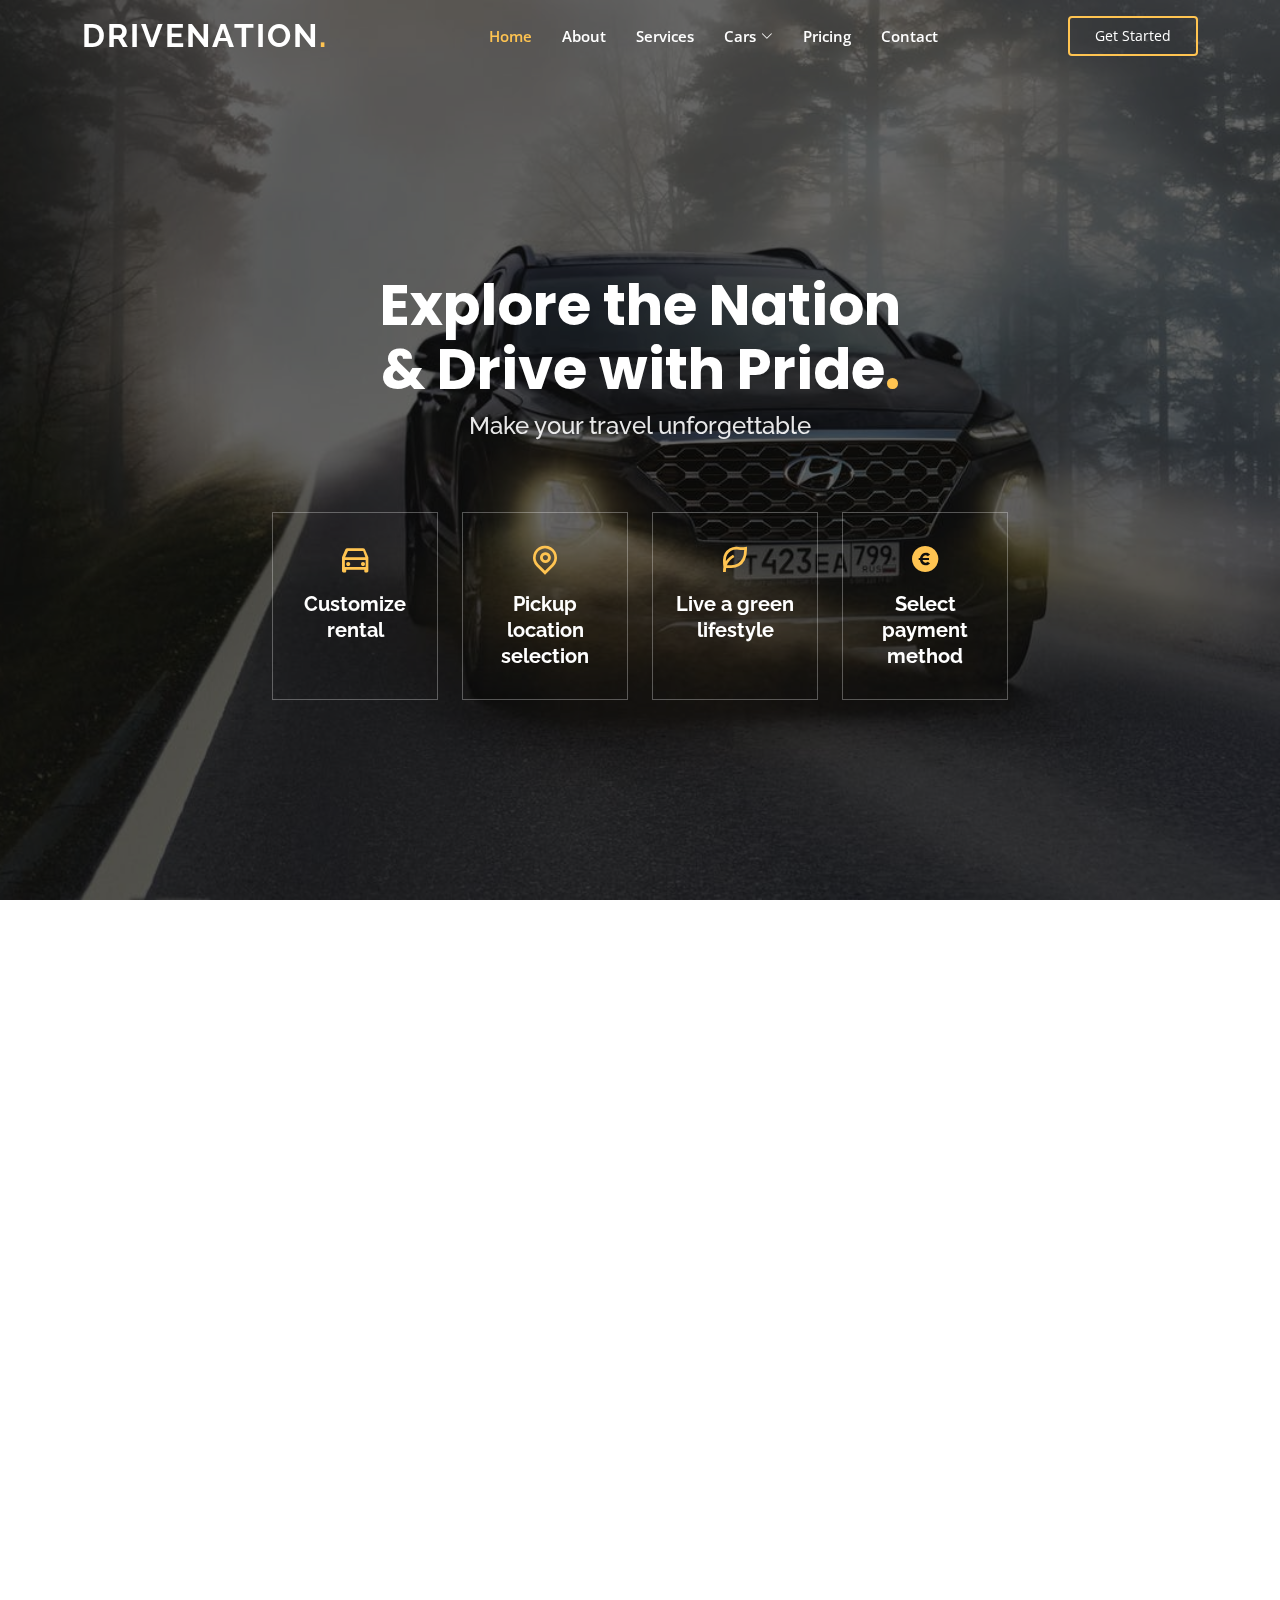
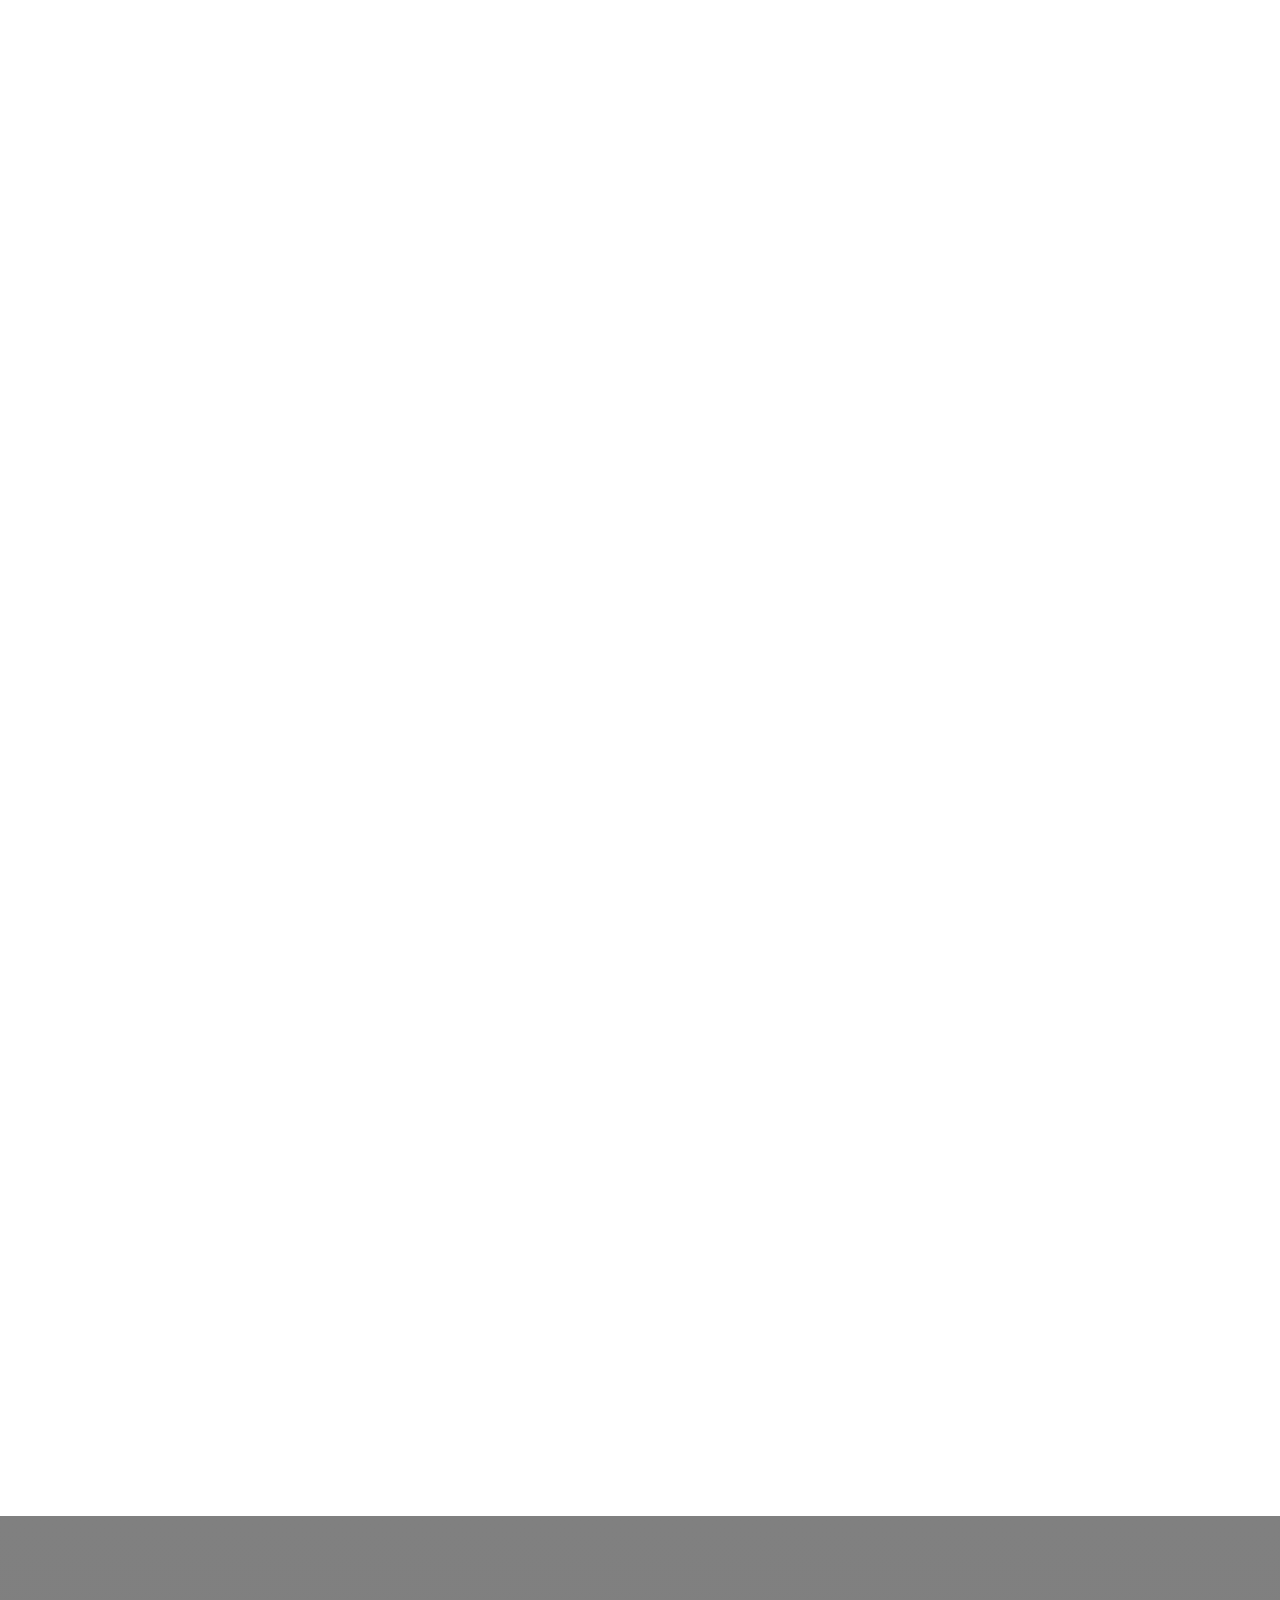
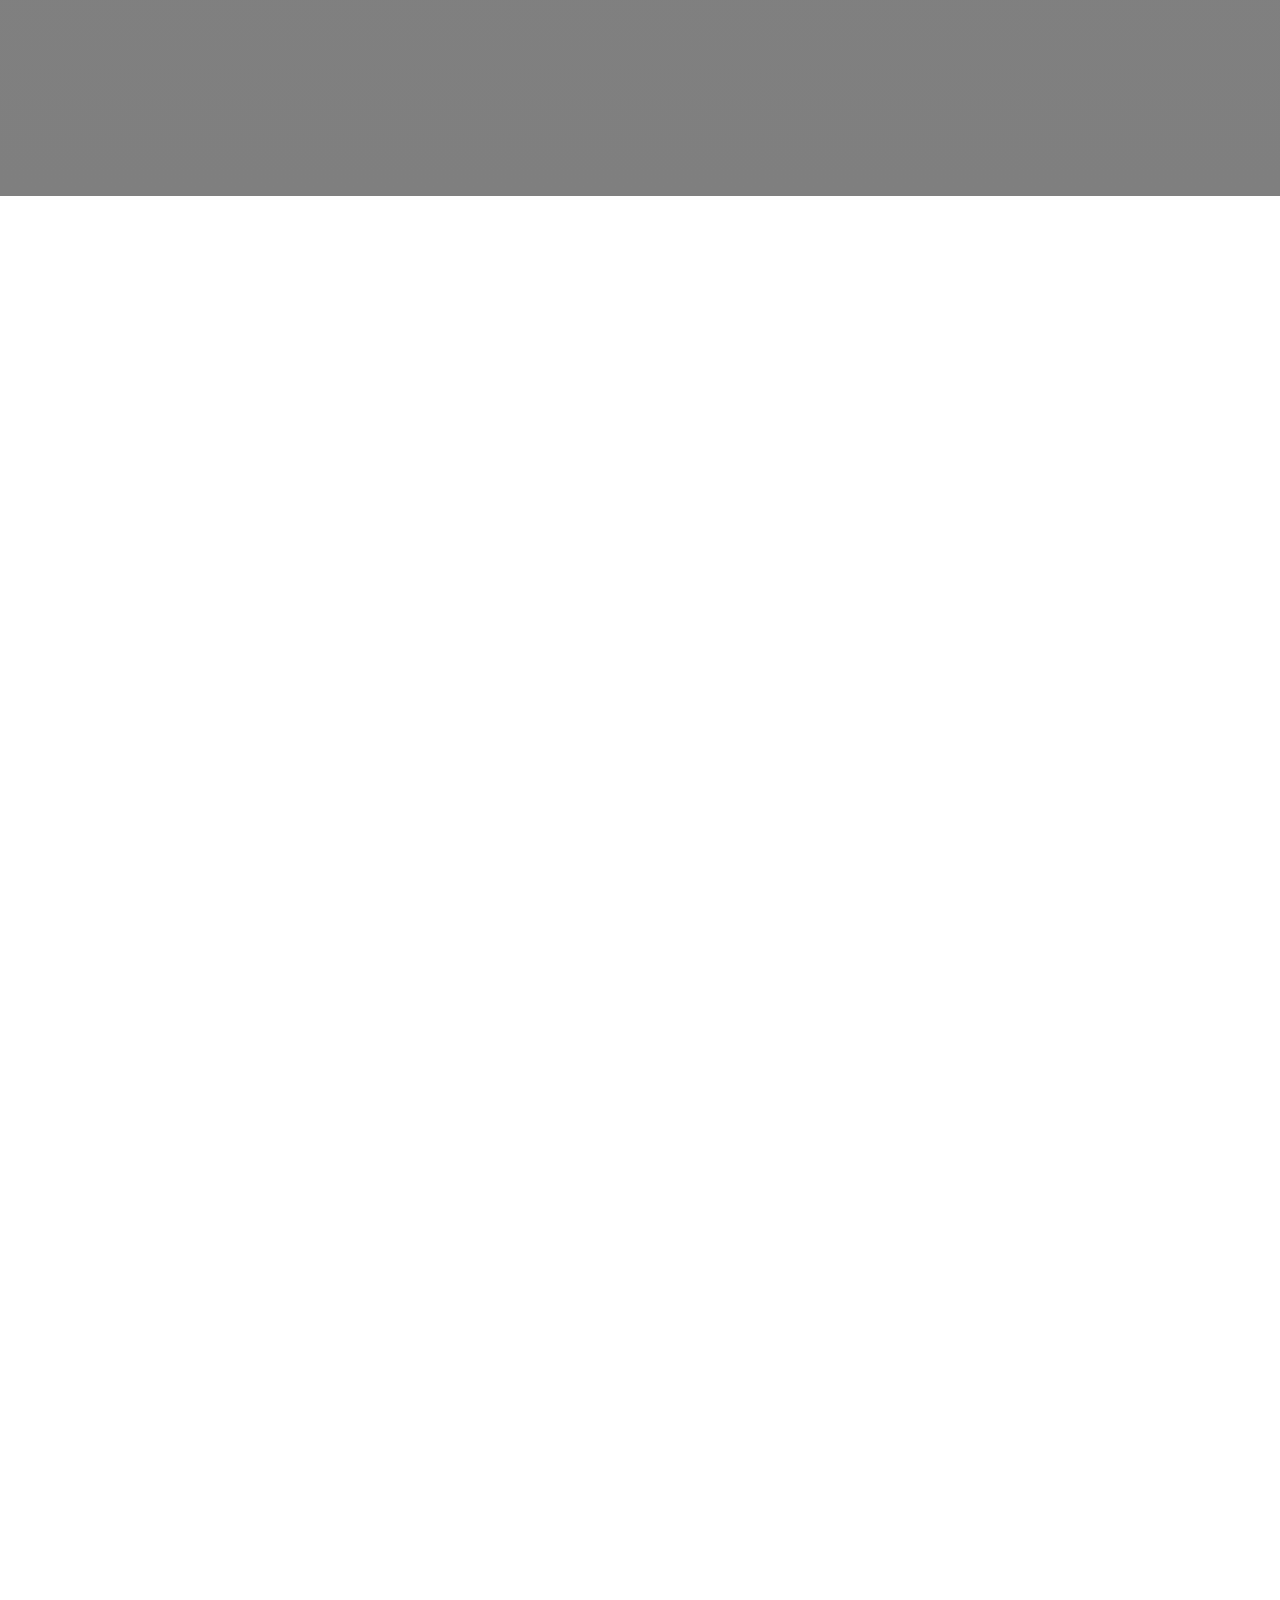
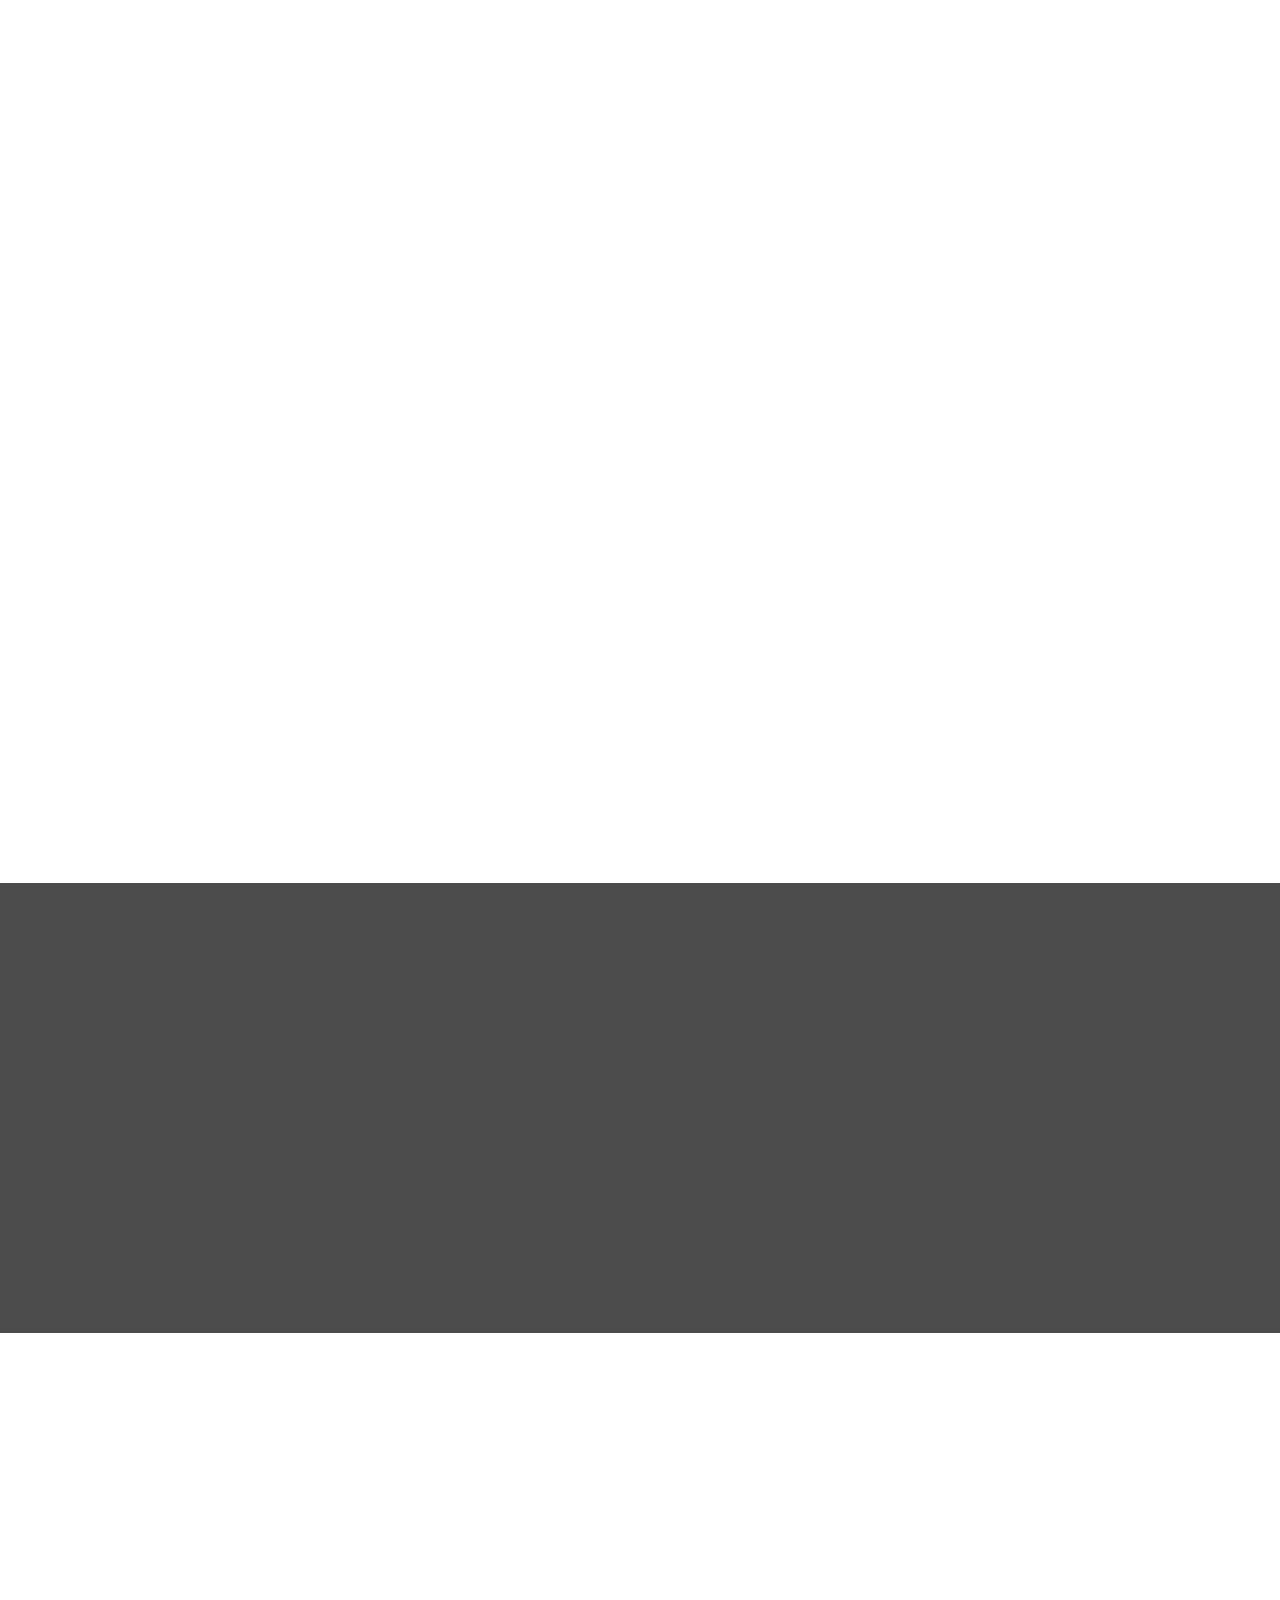
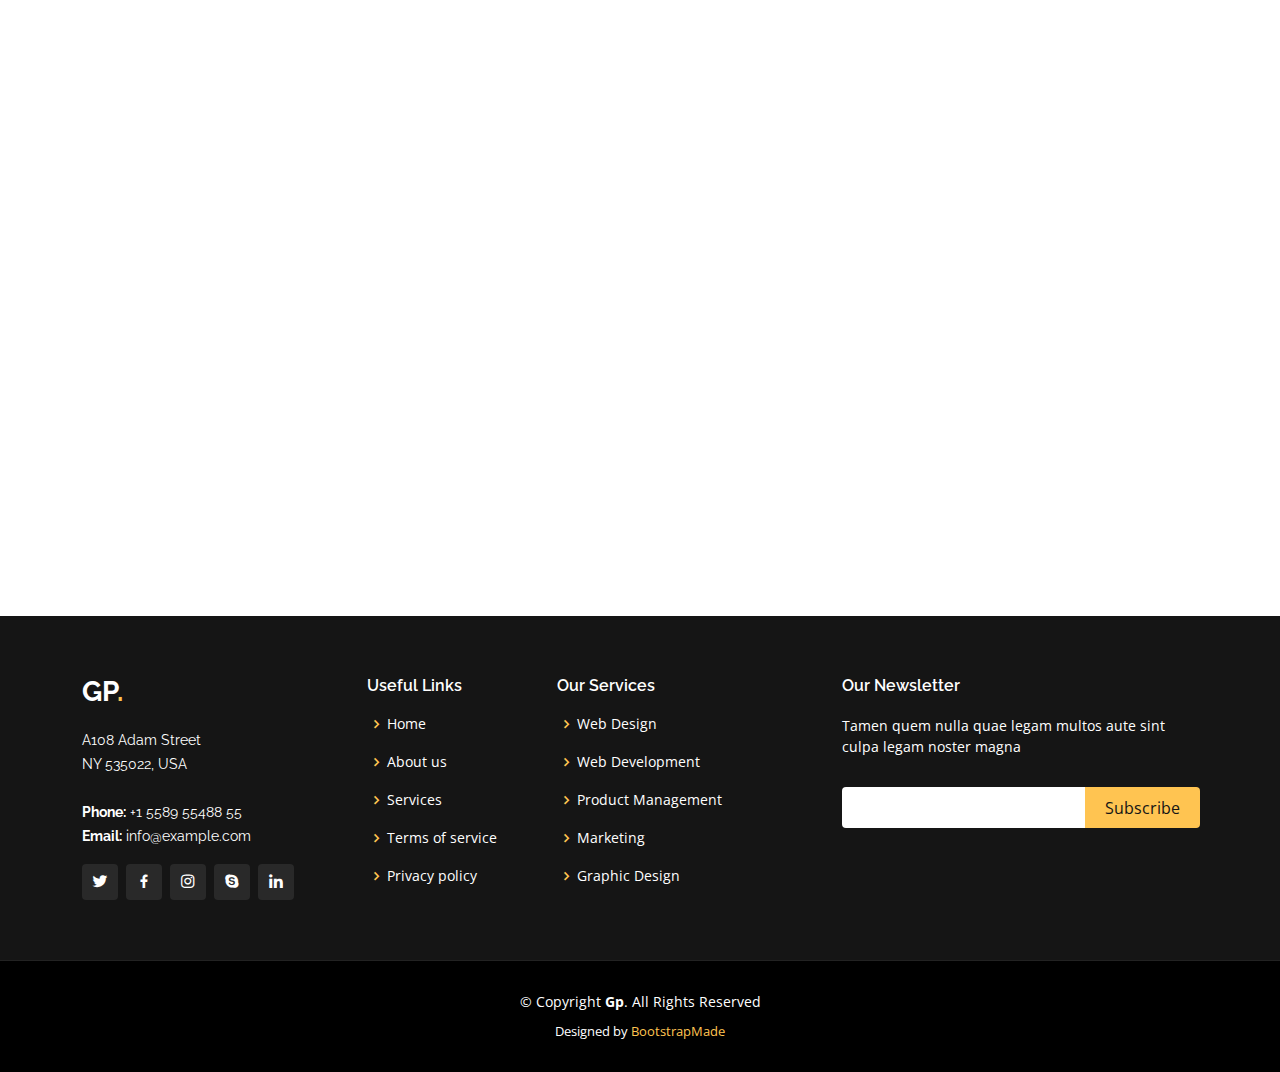
==== commit 0c346622: "Updated landing page" ====
--- a/Gp/index.html
+++ b/Gp/index.html
@@ -5,7 +5,7 @@
   <meta charset="utf-8">
   <meta content="width=device-width, initial-scale=1.0" name="viewport">
 
-  <title>Gp Bootstrap Template - Index</title>
+  <title>driveNation</title>
   <meta content="" name="description">
   <meta content="" name="keywords">
 
@@ -43,7 +43,7 @@
   <header id="header" class="fixed-top ">
     <div class="container d-flex align-items-center justify-content-lg-between">
 
-      <h1 class="logo me-auto me-lg-0"><a href="index.html">Gp<span>.</span></a></h1>
+      <h1 class="logo me-auto me-lg-0"><a href="index.html">DRIVENATION<span>.</span></a></h1>
       <!-- Uncomment below if you prefer to use an image logo -->
       <!-- <a href="index.html" class="logo me-auto me-lg-0"><img src="assets/img/logo.png" alt="" class="img-fluid"></a>-->
 
@@ -52,25 +52,16 @@
           <li><a class="nav-link scrollto active" href="#hero">Home</a></li>
           <li><a class="nav-link scrollto" href="#cars">About</a></li>
           <li><a class="nav-link scrollto" href="#services">Services</a></li>
-          <li><a class="nav-link scrollto " href="#portfolio">Portfolio</a></li>
-          <li><a class="nav-link scrollto" href="#team">Team</a></li>
-          <li class="dropdown"><a href="#"><span>Drop Down</span> <i class="bi bi-chevron-down"></i></a>
+          <li class="dropdown"><a href="#"><span>Cars</span> <i class="bi bi-chevron-down"></i></a>
             <ul>
-              <li><a href="#">Drop Down 1</a></li>
-              <li class="dropdown"><a href="#"><span>Deep Drop Down</span> <i class="bi bi-chevron-right"></i></a>
-                <ul>
-                  <li><a href="#">Deep Drop Down 1</a></li>
-                  <li><a href="#">Deep Drop Down 2</a></li>
-                  <li><a href="#">Deep Drop Down 3</a></li>
-                  <li><a href="#">Deep Drop Down 4</a></li>
-                  <li><a href="#">Deep Drop Down 5</a></li>
-                </ul>
-              </li>
-              <li><a href="#">Drop Down 2</a></li>
-              <li><a href="#">Drop Down 3</a></li>
-              <li><a href="#">Drop Down 4</a></li>
+              <li><a href="#">Hatchback</a></li>
+              <li><a href="#">Sedan</a></li>
+              <li><a href="#">Wagon</a></li>
+              <li><a href="#">Minivan</a></li>
+              <li><a href="#">SUV</a></li>
             </ul>
           </li>
+          <li><a class="nav-link scrollto " href="#pricing">Pricing</a></li>
           <li><a class="nav-link scrollto" href="#contact">Contact</a></li>
         </ul>
         <i class="bi bi-list mobile-nav-toggle"></i>
@@ -87,46 +78,44 @@
 
       <div class="row justify-content-center" data-aos="fade-up" data-aos-delay="150">
         <div class="col-xl-6 col-lg-8">
-          <h1>Powerful Digital Solutions With Gp<span>.</span></h1>
-          <h2>We are team of talented digital marketers</h2>
-        </div>
-      </div>
-
-      <div class="row gy-4 mt-5 justify-content-center" data-aos="zoom-in" data-aos-delay="250">
+          <h1>Explore the Nation & Drive with Pride<span>.</span></h1>
+          <h2>Make your travel unforgettable</h2>
+        </div>
+      </div>
+
+
+   <div class="row gy-4 mt-5 justify-content-center" data-aos="zoom-in" data-aos-delay="250">
         <div class="col-xl-2 col-md-4">
           <div class="icon-box">
-            <i class="ri-store-line"></i>
-            <h3><a href="">Lorem Ipsum</a></h3>
+            <i class="ri-car-line"></i>
+            <h3><a href="">Customize rental</a></h3>
           </div>
         </div>
         <div class="col-xl-2 col-md-4">
           <div class="icon-box">
-            <i class="ri-bar-chart-box-line"></i>
-            <h3><a href="">Dolor Sitema</a></h3>
+            <i class="ri-map-pin-line"></i>
+            <h3><a href="">Pickup location selection</a></h3>
           </div>
         </div>
         <div class="col-xl-2 col-md-4">
           <div class="icon-box">
-            <i class="ri-calendar-todo-line"></i>
-            <h3><a href="">Sedare Perspiciatis</a></h3>
+            <i class="ri-leaf-line"></i>
+            <h3><a href="">Live a green lifestyle</a></h3>
           </div>
         </div>
         <div class="col-xl-2 col-md-4">
           <div class="icon-box">
-            <i class="ri-paint-brush-line"></i>
-            <h3><a href="">Magni Dolores</a></h3>
-          </div>
-        </div>
-        <div class="col-xl-2 col-md-4">
-          <div class="icon-box">
-            <i class="ri-database-2-line"></i>
-            <h3><a href="">Nemos Enimade</a></h3>
-          </div>
-        </div>
-      </div>
+            <i class="ri-money-euro-circle-fill"></i>
+            <h3><a href="">Select payment method</a></h3>
+          </div>
+        </div>
+ 
+      </div>
+
 
     </div>
-  </section><!-- End Hero -->
+  </section>
+  <!-- End Hero -->
 
   <main id="main">
 
@@ -136,22 +125,24 @@
 
         <div class="row">
           <div class="col-lg-6 order-1 order-lg-2" data-aos="fade-left" data-aos-delay="100">
-            <img src="assets/img/about.jpg" class="img-fluid" alt="">
+            <img src="assets/img/about2.jpg" class="img-fluid" alt="Two employees in a car rental company talking to each other.">
           </div>
           <div class="col-lg-6 pt-4 pt-lg-0 order-2 order-lg-1 content" data-aos="fade-right" data-aos-delay="100">
-            <h3>Voluptatem dignissimos provident quasi corporis voluptates sit assumenda.</h3>
+            <!--provjeriti je li lijepo izgleda ovaj ovako spacing, pogotovo sto je iznad slike vise nego iznad teksta-->
+            <p>&nbsp;&nbsp;&nbsp;&nbsp;&nbsp;</p>
+            <h3>Welcome to driveNation, where customer satisfaction is our #1 priority.</h3>
             <p class="fst-italic">
-              Lorem ipsum dolor sit amet, consectetur adipiscing elit, sed do eiusmod tempor incididunt ut labore et dolore
-              magna aliqua.
+              We pride ourselves on our attention to detail, commitment to safety, and dedication to customer satisfaction. So why choose us?
             </p>
             <ul>
-              <li><i class="ri-check-double-line"></i> Ullamco laboris nisi ut aliquip ex ea commodo consequat.</li>
-              <li><i class="ri-check-double-line"></i> Duis aute irure dolor in reprehenderit in voluptate velit.</li>
-              <li><i class="ri-check-double-line"></i> Ullamco laboris nisi ut aliquip ex ea commodo consequat. Duis aute irure dolor in reprehenderit in voluptate trideta storacalaperda mastiro dolore eu fugiat nulla pariatur.</li>
+              <li><i class="ri-check-double-line"></i> Reputation built on dedication and hard work.</li>
+              <li><i class="ri-check-double-line"></i> Countless satisfied customers demonstrate our trustworthiness.</li>
+              <li><i class="ri-check-double-line"></i> Years of experience to find the most suitable solution for your needs.</li>
             </ul>
-            <p>
-              Ullamco laboris nisi ut aliquip ex ea commodo consequat. Duis aute irure dolor in reprehenderit in voluptate
-              velit esse cillum dolore eu fugiat nulla pariatur. Excepteur sint occaecat cupidatat non proident
+            <p allign = "justify-content-lg-between">
+              At driveNation, we believe in personalized attention and top-notch service for every client.
+              Our experienced professionals are always available to answer your questions and find the perfect rental solution. 
+              Let us make your next rental a success.
             </p>
           </div>
         </div>
@@ -225,51 +216,37 @@
         <div class="row">
           <div class="col-lg-4 col-md-6 d-flex align-items-stretch" data-aos="zoom-in" data-aos-delay="100">
             <div class="icon-box">
-              <div class="icon"><i class="bx bxl-dribbble"></i></div>
-              <h4><a href="">Lorem Ipsum</a></h4>
-              <p>Voluptatum deleniti atque corrupti quos dolores et quas molestias excepturi</p>
+              <div class="icon"><i class="ri-car-line"></i></div>
+              <h4><a href="">Customize rental</a></h4>
+              <p>Add extra features to your rental such as WiFi, baby seat and much more.</p>
             </div>
           </div>
 
           <div class="col-lg-4 col-md-6 d-flex align-items-stretch mt-4 mt-md-0" data-aos="zoom-in" data-aos-delay="200">
             <div class="icon-box">
-              <div class="icon"><i class="bx bx-file"></i></div>
-              <h4><a href="">Sed ut perspiciatis</a></h4>
-              <p>Duis aute irure dolor in reprehenderit in voluptate velit esse cillum dolore</p>
+              <div class="icon"><i class="ri-map-pin-line"></i></div>
+              <h4><a href="">Pickup location selection</a></h4>
+              <p>Let the rental come to you, choose the pickup time.</p>
             </div>
           </div>
 
           <div class="col-lg-4 col-md-6 d-flex align-items-stretch mt-4 mt-lg-0" data-aos="zoom-in" data-aos-delay="300">
             <div class="icon-box">
-              <div class="icon"><i class="bx bx-tachometer"></i></div>
-              <h4><a href="">Magni Dolores</a></h4>
-              <p>Excepteur sint occaecat cupidatat non proident, sunt in culpa qui officia</p>
+              <div class="icon"> <i class="ri-leaf-line"></i></div>
+              <h4><a href="">Live a green lifestyle</a></h4>
+              <p>Go for a more sustainable option, such as hybrid or electric.</p>
             </div>
           </div>
 
           <div class="col-lg-4 col-md-6 d-flex align-items-stretch mt-4" data-aos="zoom-in" data-aos-delay="100">
             <div class="icon-box">
-              <div class="icon"><i class="bx bx-world"></i></div>
-              <h4><a href="">Nemo Enim</a></h4>
-              <p>At vero eos et accusamus et iusto odio dignissimos ducimus qui blanditiis</p>
-            </div>
-          </div>
-
-          <div class="col-lg-4 col-md-6 d-flex align-items-stretch mt-4" data-aos="zoom-in" data-aos-delay="200">
-            <div class="icon-box">
-              <div class="icon"><i class="bx bx-slideshow"></i></div>
-              <h4><a href="">Dele cardo</a></h4>
-              <p>Quis consequatur saepe eligendi voluptatem consequatur dolor consequuntur</p>
-            </div>
-          </div>
-
-          <div class="col-lg-4 col-md-6 d-flex align-items-stretch mt-4" data-aos="zoom-in" data-aos-delay="300">
-            <div class="icon-box">
-              <div class="icon"><i class="bx bx-arch"></i></div>
-              <h4><a href="">Divera don</a></h4>
-              <p>Modi nostrum vel laborum. Porro fugit error sit minus sapiente sit aspernatur</p>
-            </div>
-          </div>
+              <div class="icon"><i class="ri-money-euro-circle-fill"></i></div>
+              <h4><a href="">Select payment method</a></h4>
+              <p>Choose whether you want to pay per hour, day or month.</p>
+            </div>
+          </div>
+
+ 
 
         </div>
 
@@ -290,7 +267,7 @@
     </section><!-- End Cta Section -->
 
     <!-- ======= Portfolio Section ======= -->
-    <section id="portfolio" class="portfolio">
+    <section id="pricing" class="pricing">
       <div class="container" data-aos="fade-up">
 
         <div class="section-title">
@@ -572,93 +549,7 @@
       </div>
     </section><!-- End Testimonials Section -->
 
-    <!-- ======= Team Section ======= -->
-    <section id="team" class="team">
-      <div class="container" data-aos="fade-up">
-
-        <div class="section-title">
-          <h2>Team</h2>
-          <p>Check our Team</p>
-        </div>
-
-        <div class="row">
-
-          <div class="col-lg-3 col-md-6 d-flex align-items-stretch">
-            <div class="member" data-aos="fade-up" data-aos-delay="100">
-              <div class="member-img">
-                <img src="assets/img/team/team-1.jpg" class="img-fluid" alt="">
-                <div class="social">
-                  <a href=""><i class="bi bi-twitter"></i></a>
-                  <a href=""><i class="bi bi-facebook"></i></a>
-                  <a href=""><i class="bi bi-instagram"></i></a>
-                  <a href=""><i class="bi bi-linkedin"></i></a>
-                </div>
-              </div>
-              <div class="member-info">
-                <h4>Walter White</h4>
-                <span>Chief Executive Officer</span>
-              </div>
-            </div>
-          </div>
-
-          <div class="col-lg-3 col-md-6 d-flex align-items-stretch">
-            <div class="member" data-aos="fade-up" data-aos-delay="200">
-              <div class="member-img">
-                <img src="assets/img/team/team-2.jpg" class="img-fluid" alt="">
-                <div class="social">
-                  <a href=""><i class="bi bi-twitter"></i></a>
-                  <a href=""><i class="bi bi-facebook"></i></a>
-                  <a href=""><i class="bi bi-instagram"></i></a>
-                  <a href=""><i class="bi bi-linkedin"></i></a>
-                </div>
-              </div>
-              <div class="member-info">
-                <h4>Sarah Jhonson</h4>
-                <span>Product Manager</span>
-              </div>
-            </div>
-          </div>
-
-          <div class="col-lg-3 col-md-6 d-flex align-items-stretch">
-            <div class="member" data-aos="fade-up" data-aos-delay="300">
-              <div class="member-img">
-                <img src="assets/img/team/team-3.jpg" class="img-fluid" alt="">
-                <div class="social">
-                  <a href=""><i class="bi bi-twitter"></i></a>
-                  <a href=""><i class="bi bi-facebook"></i></a>
-                  <a href=""><i class="bi bi-instagram"></i></a>
-                  <a href=""><i class="bi bi-linkedin"></i></a>
-                </div>
-              </div>
-              <div class="member-info">
-                <h4>William Anderson</h4>
-                <span>CTO</span>
-              </div>
-            </div>
-          </div>
-
-          <div class="col-lg-3 col-md-6 d-flex align-items-stretch">
-            <div class="member" data-aos="fade-up" data-aos-delay="400">
-              <div class="member-img">
-                <img src="assets/img/team/team-4.jpg" class="img-fluid" alt="">
-                <div class="social">
-                  <a href=""><i class="bi bi-twitter"></i></a>
-                  <a href=""><i class="bi bi-facebook"></i></a>
-                  <a href=""><i class="bi bi-instagram"></i></a>
-                  <a href=""><i class="bi bi-linkedin"></i></a>
-                </div>
-              </div>
-              <div class="member-info">
-                <h4>Amanda Jepson</h4>
-                <span>Accountant</span>
-              </div>
-            </div>
-          </div>
-
-        </div>
-
-      </div>
-    </section><!-- End Team Section -->
+   
 
     <!-- ======= Contact Section ======= -->
     <section id="contact" class="contact">
@@ -670,7 +561,7 @@
         </div>
 
         <div>
-          <iframe style="border:0; width: 100%; height: 270px;" src="https://www.google.com/maps/embed?pb=!1m14!1m8!1m3!1d12097.433213460943!2d-74.0062269!3d40.7101282!3m2!1i1024!2i768!4f13.1!3m3!1m2!1s0x0%3A0xb89d1fe6bc499443!2sDowntown+Conference+Center!5e0!3m2!1smk!2sbg!4v1539943755621" frameborder="0" allowfullscreen></iframe>
+          <iframe style="border:0; width: 100%; height: 270px;" src="https://www.google.com/maps/embed?pb=!1m18!1m12!1m3!1d3464440.206604677!2d19.337019008921608!3d44.6763937549128!2m3!1f0!2f0!3f0!3m2!1i1024!2i768!4f13.1!3m3!1m2!1s0x4758cbb1ed719bd1%3A0x562ecda6de87b33e!2sSarajevo!5e0!3m2!1shr!2sba!4v1683577983251!5m2!1shr!2sba" frameborder="0" allowfullscreen></iframe>
         </div>
 
         <div class="row mt-5">
@@ -679,20 +570,24 @@
             <div class="info">
               <div class="address">
                 <i class="bi bi-geo-alt"></i>
-                <h4>Location:</h4>
-                <p>A108 Adam Street, New York, NY 535022</p>
-              </div>
+                <h4>Locations:</h4>
+                <p>Halilovici 13, Sarajevo, 71000</p>
+                <p>Mostarska 2, Mostar, 88000</p>
+              </div>
+
 
               <div class="email">
                 <i class="bi bi-envelope"></i>
                 <h4>Email:</h4>
-                <p>info@example.com</p>
+                <p>MD Sarajevo: mds@info.ba</p>
+                <p>MD Mostar: mdm@info.ba</p>
               </div>
 
               <div class="phone">
                 <i class="bi bi-phone"></i>
                 <h4>Call:</h4>
-                <p>+1 5589 55488 55s</p>
+                <p>MD Sarajevo: 061547895</p>
+                <p>MD Mostar: 065158702</p>
               </div>
 
             </div>
--- a/Gp/assets/css/style.css
+++ b/Gp/assets/css/style.css
@@ -9,6 +9,9 @@
 /*--------------------------------------------------------------
 # General
 --------------------------------------------------------------*/
+
+
+
 body {
   font-family: "Open Sans", sans-serif;
   color: #444444;
@@ -406,7 +409,7 @@
 #hero {
   width: 100%;
   height: 100vh;
-  background: url("../img/hero-bg.jpg") top center;
+  background: url("../img/hyndai.jpeg") center;
   background-size: cover;
   position: relative;
 }
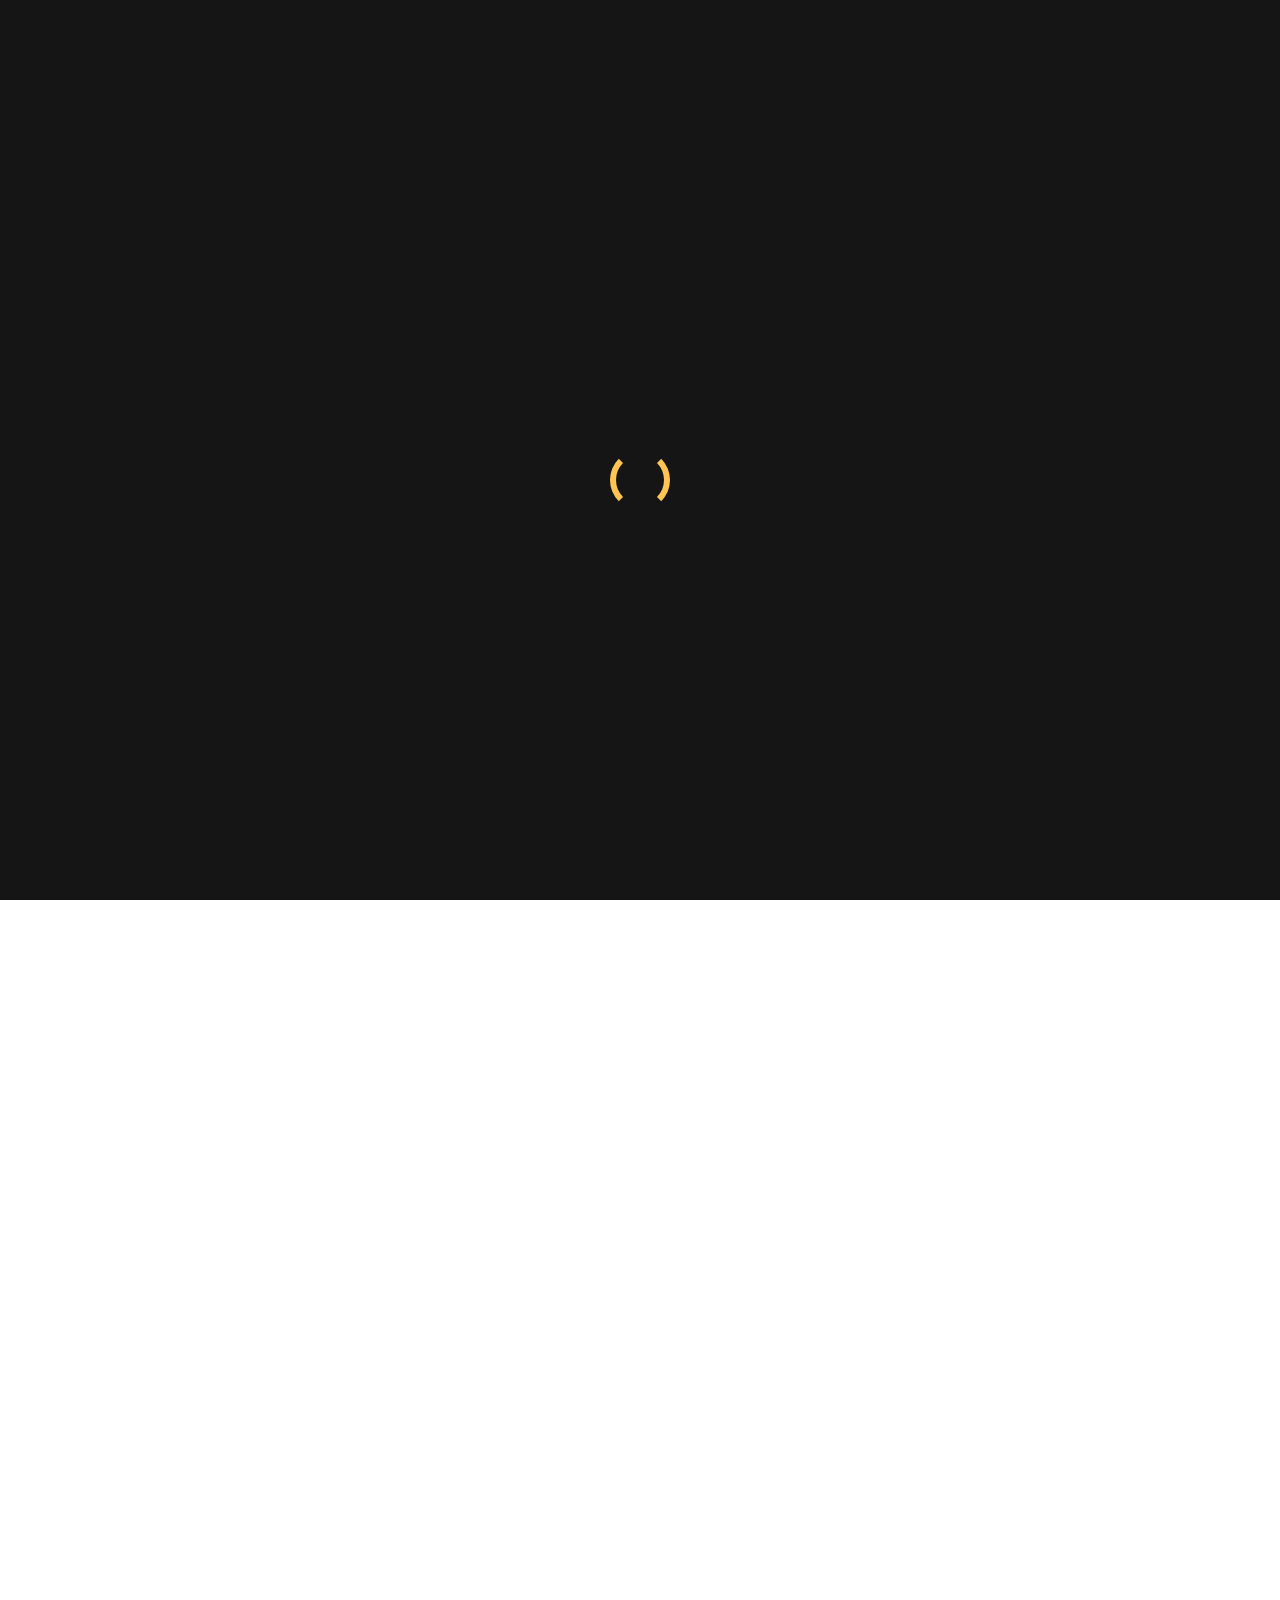
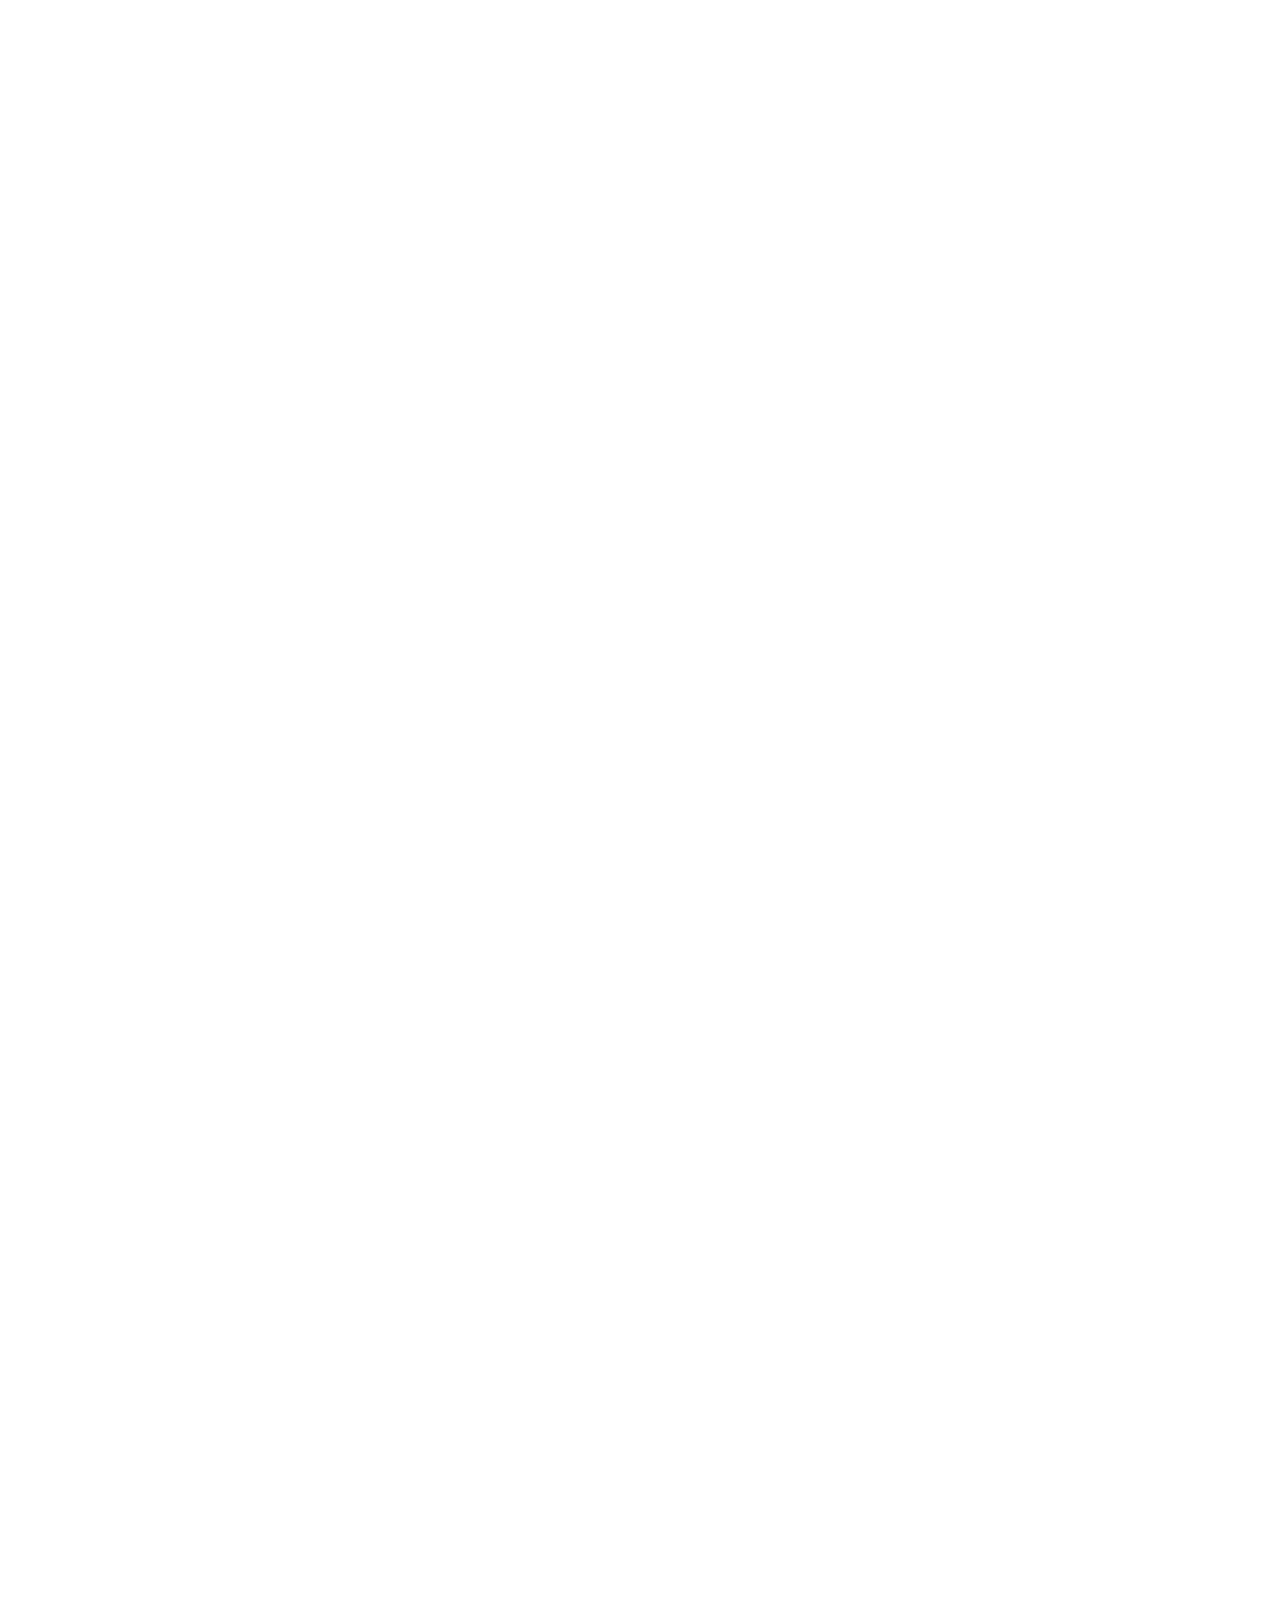
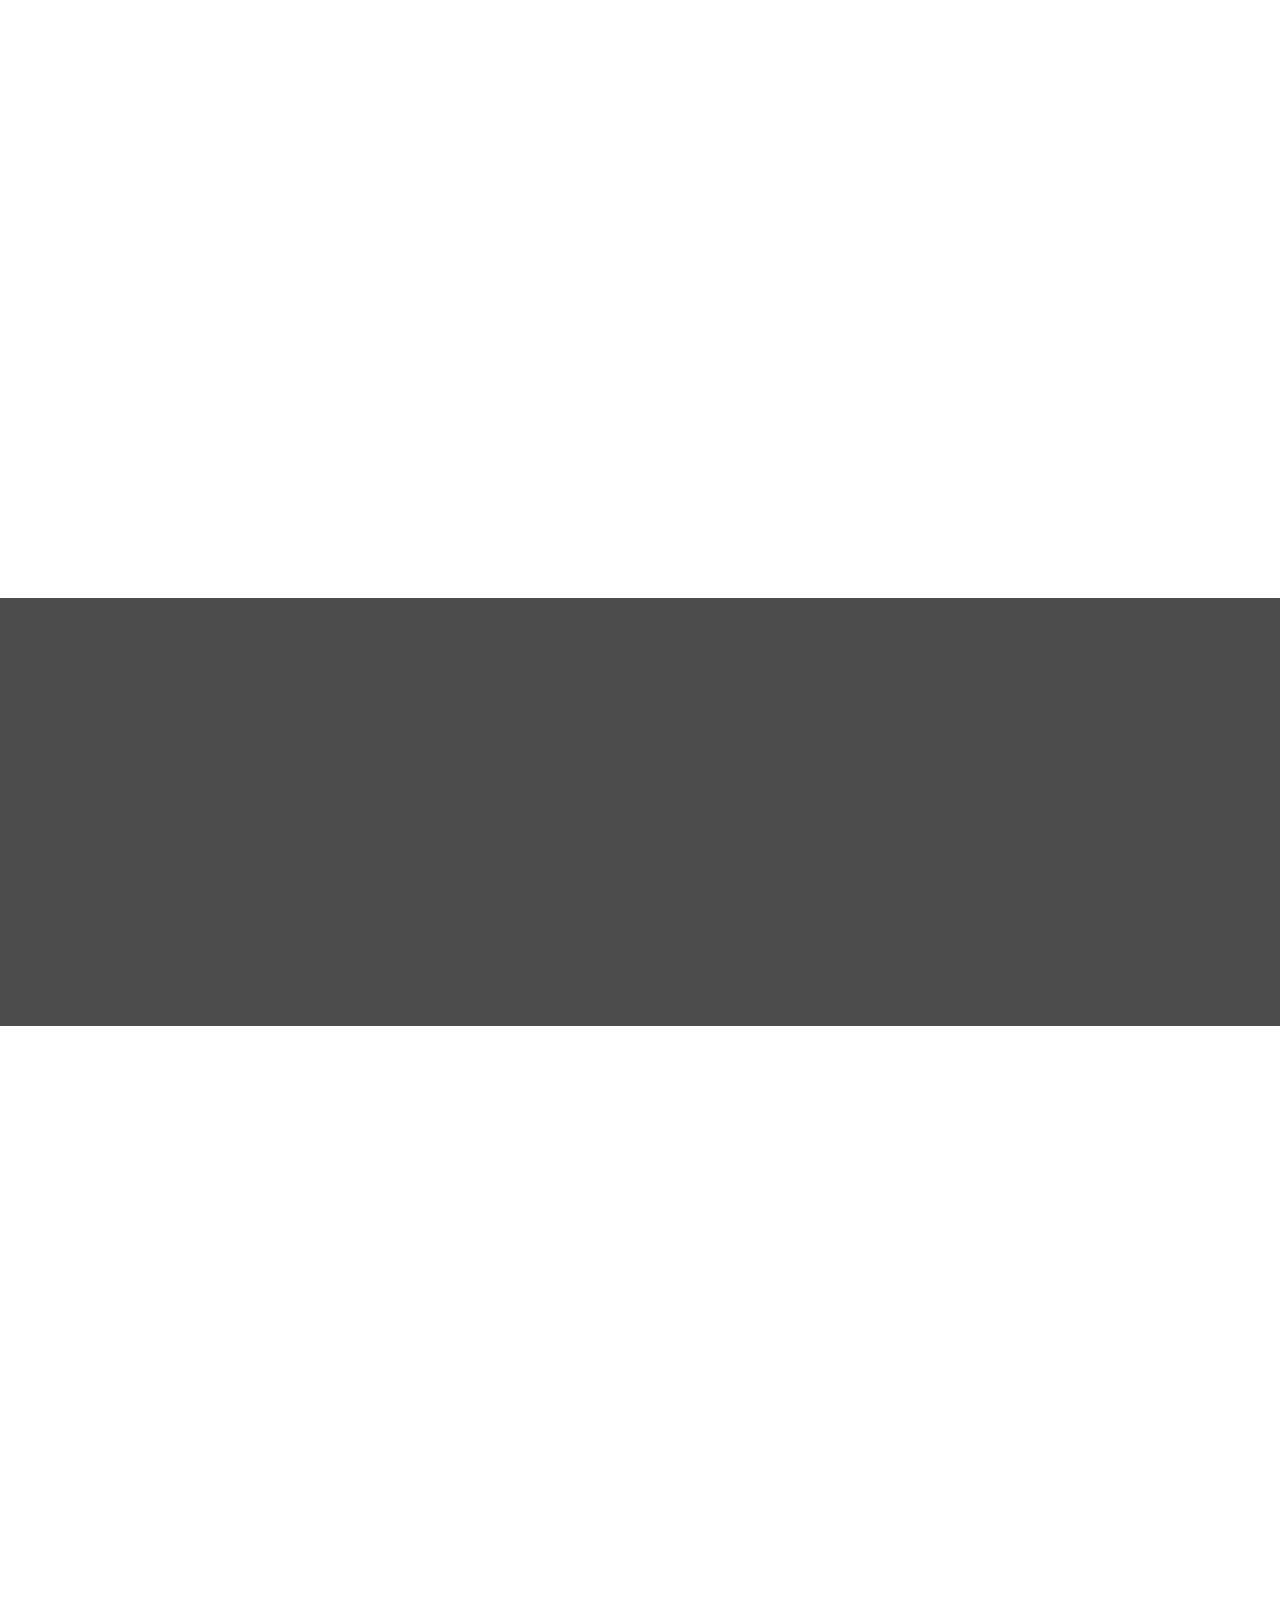
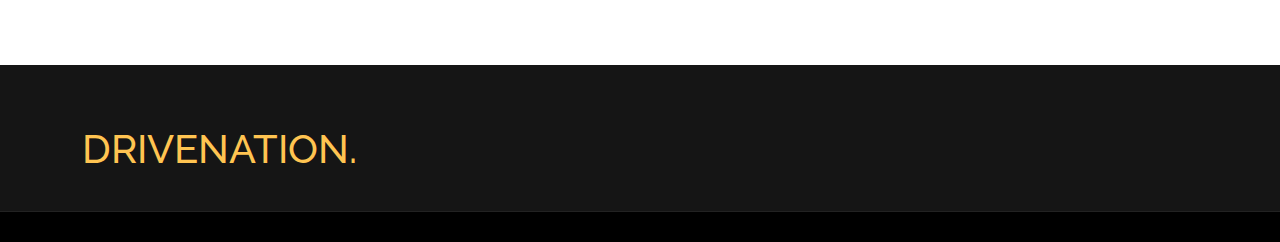
==== commit 69fc40ed: "Working on the landing page" ====
--- a/Gp/index.html
+++ b/Gp/index.html
@@ -10,13 +10,15 @@
   <meta content="" name="keywords">
 
   <!-- Favicons -->
-  <link href="assets/img/favicon.png" rel="icon">
-  <link href="assets/img/apple-touch-icon.png" rel="apple-touch-icon">
-
+
+  <link href="assets/img/car_favicon.png" rel="icon">
+  
   <!-- Google Fonts -->
   <link href="https://fonts.googleapis.com/css?family=Open+Sans:300,300i,400,400i,600,600i,700,700i|Raleway:300,300i,400,400i,500,500i,600,600i,700,700i|Poppins:300,300i,400,400i,500,500i,600,600i,700,700i" rel="stylesheet">
 
   <!-- Vendor CSS Files -->
+  <link rel="stylesheet" href="https://cdn.ayroui.com/1.0/css/tiny-slider.css" />
+
   <link href="assets/vendor/aos/aos.css" rel="stylesheet">
   <link href="assets/vendor/bootstrap/css/bootstrap.min.css" rel="stylesheet">
   <link href="assets/vendor/bootstrap-icons/bootstrap-icons.css" rel="stylesheet">
@@ -38,7 +40,6 @@
 </head>
 
 <body>
-
   <!-- ======= Header ======= -->
   <header id="header" class="fixed-top ">
     <div class="container d-flex align-items-center justify-content-lg-between">
@@ -50,8 +51,13 @@
       <nav id="navbar" class="navbar order-last order-lg-0">
         <ul>
           <li><a class="nav-link scrollto active" href="#hero">Home</a></li>
-          <li><a class="nav-link scrollto" href="#cars">About</a></li>
-          <li><a class="nav-link scrollto" href="#services">Services</a></li>
+          <li class="dropdown"><a href="#"><span>About</span> <i class="bi bi-chevron-down"></i></a>
+            <ul>
+              <li><a href="#">Bio</a></li>
+              <li><a href="#">Contact</a></li>
+              <li><a href="#">Conditions</a></li>
+            </ul>
+          <li><a class="nav-link scrollto" href="#services">Pricing</a></li>
           <li class="dropdown"><a href="#"><span>Cars</span> <i class="bi bi-chevron-down"></i></a>
             <ul>
               <li><a href="#">Hatchback</a></li>
@@ -59,69 +65,64 @@
               <li><a href="#">Wagon</a></li>
               <li><a href="#">Minivan</a></li>
               <li><a href="#">SUV</a></li>
+              <li><a href="#">Electric</a></li>
             </ul>
           </li>
-          <li><a class="nav-link scrollto " href="#pricing">Pricing</a></li>
-          <li><a class="nav-link scrollto" href="#contact">Contact</a></li>
+          <li class="dropdown"><a href="#"><span>English</span> <i class="bi bi-chevron-down"></i></a>
+          <ul>
+            <li><a href="#">Bosanski</a></li>
+            <li><a href="#">Deutsch</a></li>
+          </ul>
+
         </ul>
         <i class="bi bi-list mobile-nav-toggle"></i>
+        <a href="#cars" class="get-started-btn scrollto">Sign Up</a>
       </nav><!-- .navbar -->
 
-      <a href="#cars" class="get-started-btn scrollto">Get Started</a>
+      
 
     </div>
   </header><!-- End Header -->
 
   <!-- ======= Hero Section ======= -->
-  <section id="hero" class="d-flex align-items-center justify-content-center">
+  <!--<section id="hero" class="d-flex align-items-center justify-content-center">
     <div class="container" data-aos="fade-up">
-
       <div class="row justify-content-center" data-aos="fade-up" data-aos-delay="150">
         <div class="col-xl-6 col-lg-8">
-          <h1>Explore the Nation & Drive with Pride<span>.</span></h1>
-          <h2>Make your travel unforgettable</h2>
-        </div>
-      </div>
-
-
-   <div class="row gy-4 mt-5 justify-content-center" data-aos="zoom-in" data-aos-delay="250">
-        <div class="col-xl-2 col-md-4">
-          <div class="icon-box">
-            <i class="ri-car-line"></i>
-            <h3><a href="">Customize rental</a></h3>
-          </div>
-        </div>
-        <div class="col-xl-2 col-md-4">
-          <div class="icon-box">
-            <i class="ri-map-pin-line"></i>
-            <h3><a href="">Pickup location selection</a></h3>
-          </div>
-        </div>
-        <div class="col-xl-2 col-md-4">
-          <div class="icon-box">
-            <i class="ri-leaf-line"></i>
-            <h3><a href="">Live a green lifestyle</a></h3>
-          </div>
-        </div>
-        <div class="col-xl-2 col-md-4">
-          <div class="icon-box">
-            <i class="ri-money-euro-circle-fill"></i>
-            <h3><a href="">Select payment method</a></h3>
-          </div>
-        </div>
- 
-      </div>
-
-
-    </div>
+          <img src="assets/img/logo_web.png" alt="Brand logo" style="width:450px;height:200px;">
+          <h1>DRIVENATION<span>.</span></h1>
+          <h2>Explore the Nation & Drive with Pride</h2>
+        </div>
+      </div>-->
+
+
+      <section id="hero" class="d-flex align-items-center justify-content-center">
+        <div class="container" data-aos="fade-up">
+          <div class="row justify-content-center" data-aos="fade-up" data-aos-delay="150">
+            <div class="col-xl-6 col-lg-8">
+              <img src="assets/img/logo_web.png" alt="Brand logo" class="logo-image">
+              <h1 class="hero-heading">DRIVENATION<span>.</span></h1>
+              <h2 class="hero-subheading">Explore the Nation & Drive with Pride</h2>
+            </div>
+          </div>
+        </div>
+      </section>
+      
+      
   </section>
   <!-- End Hero -->
 
   <main id="main">
 
     <!-- ======= About Section ======= -->
-    <section id="cars" class="cars">
+    <section id="services" class="services">
       <div class="container" data-aos="fade-up">
+  
+        <div class="section-title">
+          <p >Bio</p>
+          <h2>Get to know us</h2>
+        </div>
+ 
 
         <div class="row">
           <div class="col-lg-6 order-1 order-lg-2" data-aos="fade-left" data-aos-delay="100">
@@ -130,20 +131,20 @@
           <div class="col-lg-6 pt-4 pt-lg-0 order-2 order-lg-1 content" data-aos="fade-right" data-aos-delay="100">
             <!--provjeriti je li lijepo izgleda ovaj ovako spacing, pogotovo sto je iznad slike vise nego iznad teksta-->
             <p>&nbsp;&nbsp;&nbsp;&nbsp;&nbsp;</p>
-            <h3>Welcome to driveNation, where customer satisfaction is our #1 priority.</h3>
+            <h4><b>Welcome to driveNation, where customer satisfaction is our #1 priority.</b></h4>
             <p class="fst-italic">
               We pride ourselves on our attention to detail, commitment to safety, and dedication to customer satisfaction. So why choose us?
             </p>
             <ul>
-              <li><i class="ri-check-double-line"></i> Reputation built on dedication and hard work.</li>
-              <li><i class="ri-check-double-line"></i> Countless satisfied customers demonstrate our trustworthiness.</li>
-              <li><i class="ri-check-double-line"></i> Years of experience to find the most suitable solution for your needs.</li>
+              <li> Reputation built on dedication and hard work.</li>
+              <li> Countless satisfied customers demonstrate our trustworthiness.</li>
+              <li>Years of experience to find the most suitable solution for your needs.</li>
             </ul>
             <p allign = "justify-content-lg-between">
-              At driveNation, we believe in personalized attention and top-notch service for every client.
-              Our experienced professionals are always available to answer your questions and find the perfect rental solution. 
-              Let us make your next rental a success.
+              Personalized attention and top-notch service for every client is our moto. 
+              Our employees are always available to answer your questions and find the perfect rental solution. 
             </p>
+            <p><b>Let's make your next rental a success.</b> </p>
           </div>
         </div>
 
@@ -152,18 +153,20 @@
 
     <!-- ======= Clients Section ======= -->
     <section id="clients" class="clients">
-      <div class="container" data-aos="zoom-in">
+      <div class="container"data-aos="fade-up">
+        
 
         <div class="clients-slider swiper">
           <div class="swiper-wrapper align-items-center">
-            <div class="swiper-slide"><img src="assets/img/clients/client-1.png" class="img-fluid" alt=""></div>
-            <div class="swiper-slide"><img src="assets/img/clients/client-2.png" class="img-fluid" alt=""></div>
-            <div class="swiper-slide"><img src="assets/img/clients/client-3.png" class="img-fluid" alt=""></div>
-            <div class="swiper-slide"><img src="assets/img/clients/client-4.png" class="img-fluid" alt=""></div>
-            <div class="swiper-slide"><img src="assets/img/clients/client-5.png" class="img-fluid" alt=""></div>
-            <div class="swiper-slide"><img src="assets/img/clients/client-6.png" class="img-fluid" alt=""></div>
-            <div class="swiper-slide"><img src="assets/img/clients/client-7.png" class="img-fluid" alt=""></div>
-            <div class="swiper-slide"><img src="assets/img/clients/client-8.png" class="img-fluid" alt=""></div>
+            <div class="swiper-slide"><img src="assets/img/clients/Land_Rover.svg.png" class="img-fluid" alt=""></div>
+            <div class="swiper-slide"><img src="assets/img/clients/volvo.png" class="img-fluid" alt=""></div>
+            <div class="swiper-slide"><img src="assets/img/clients/hyndai-removebg-preview.png" class="img-fluid" alt=""></div>
+            <div class="swiper-slide"><img src="assets/img/clients/BMW.png" style=width:116px;height:116px; class="img-fluid" alt=""></div>
+            <div class="swiper-slide"><img src="assets/img/clients/toyota.png" class="img-fluid" alt=""></div>
+            <div class="swiper-slide"><img src="assets/img/clients/SKODA.png" class="img-fluid" alt=""></div>
+            <div class="swiper-slide"><img src="assets/img/clients/kia.png" class="img-fluid" alt=""></div>
+            <div class="swiper-slide"><img src="assets/img/clients/citroen.png" class="img-fluid" alt=""></div>
+            <div class="swiper-slide"><img src="assets/img/clients/Volkswagen.svg.png" class="img-fluid" alt=""></div>
           </div>
           <div class="swiper-pagination"></div>
         </div>
@@ -171,321 +174,110 @@
       </div>
     </section><!-- End Clients Section -->
 
-    <!-- ======= Features Section ======= -->
-    <section id="features" class="features">
-      <div class="container" data-aos="fade-up">
-
-        <div class="row">
-          <div class="image col-lg-6" style='background-image: url("assets/img/features.jpg");' data-aos="fade-right"></div>
-          <div class="col-lg-6" data-aos="fade-left" data-aos-delay="100">
-            <div class="icon-box mt-5 mt-lg-0" data-aos="zoom-in" data-aos-delay="150">
-              <i class="bx bx-receipt"></i>
-              <h4>Est labore ad</h4>
-              <p>Consequuntur sunt aut quasi enim aliquam quae harum pariatur laboris nisi ut aliquip</p>
-            </div>
-            <div class="icon-box mt-5" data-aos="zoom-in" data-aos-delay="150">
-              <i class="bx bx-cube-alt"></i>
-              <h4>Harum esse qui</h4>
-              <p>Excepteur sint occaecat cupidatat non proident, sunt in culpa qui officia deserunt</p>
-            </div>
-            <div class="icon-box mt-5" data-aos="zoom-in" data-aos-delay="150">
-              <i class="bx bx-images"></i>
-              <h4>Aut occaecati</h4>
-              <p>Aut suscipit aut cum nemo deleniti aut omnis. Doloribus ut maiores omnis facere</p>
-            </div>
-            <div class="icon-box mt-5" data-aos="zoom-in" data-aos-delay="150">
-              <i class="bx bx-shield"></i>
-              <h4>Beatae veritatis</h4>
-              <p>Expedita veritatis consequuntur nihil tempore laudantium vitae denat pacta</p>
-            </div>
-          </div>
-        </div>
-
-      </div>
-    </section><!-- End Features Section -->
-
-    <!-- ======= Services Section ======= -->
+   <!-- ======= Discount Section ======= -->
+   <section id="services" class="services">
+    <div class="container" data-aos="fade-up">
+
+      <div class="section-title">
+        <p >Discount</p>
+        <h2>Explore offers of the day</h2>
+      </div>
+
+      <div class="row">
+        <div class="col-lg-4 col-md-6 d-flex align-items-stretch" data-aos="zoom-in" data-aos-delay="100">
+          <div class="icon-box">
+            <div class="icon"><i class="ri-car-line"></i></div>
+            <h4><a href="">Customize rental</a></h4>
+            <p>Add extra features to your rental such as WiFi, baby seat and much more.</p>
+          </div>
+        </div>
+
+        <div class="col-lg-4 col-md-6 d-flex align-items-stretch mt-4 mt-md-0" data-aos="zoom-in" data-aos-delay="200">
+          <div class="icon-box">
+            <div class="icon"><i class="ri-map-pin-line"></i></div>
+            <h4><a href="">Pickup location selection</a></h4>
+            <p>Let the rental come to you, choose the pickup time.</p>
+          </div>
+        </div>
+
+        <div class="col-lg-4 col-md-6 d-flex align-items-stretch mt-4 mt-lg-0" data-aos="zoom-in" data-aos-delay="300">
+          <div class="icon-box">
+            <div class="icon"> <i class="ri-leaf-line"></i></div>
+            <h4><a href="">Live a green lifestyle</a></h4>
+            <p>Go for a more sustainable option, such as hybrid or electric.</p>
+          </div>
+        </div>
+
+        <div class="col-lg-4 col-md-6 d-flex align-items-stretch mt-4" data-aos="zoom-in" data-aos-delay="100">
+          <div class="icon-box">
+            <div class="icon"><i class="ri-money-euro-circle-fill"></i></div>
+            <h4><a href="">Select payment method</a></h4>
+            <p>Choose whether you want to pay per hour, day or month.</p>
+          </div>
+        </div>
+
+
+
+      </div>
+
+    </div>
+    
+
+  </section><!-- End Discount Section -->
+
+
+   
+
+    <!-- ======= Testimonials Section ======= -->
     <section id="services" class="services">
       <div class="container" data-aos="fade-up">
-
+  
         <div class="section-title">
-          <h2>Services</h2>
-          <p>Check our Services</p>
-        </div>
-
-        <div class="row">
-          <div class="col-lg-4 col-md-6 d-flex align-items-stretch" data-aos="zoom-in" data-aos-delay="100">
-            <div class="icon-box">
-              <div class="icon"><i class="ri-car-line"></i></div>
-              <h4><a href="">Customize rental</a></h4>
-              <p>Add extra features to your rental such as WiFi, baby seat and much more.</p>
-            </div>
-          </div>
-
-          <div class="col-lg-4 col-md-6 d-flex align-items-stretch mt-4 mt-md-0" data-aos="zoom-in" data-aos-delay="200">
-            <div class="icon-box">
-              <div class="icon"><i class="ri-map-pin-line"></i></div>
-              <h4><a href="">Pickup location selection</a></h4>
-              <p>Let the rental come to you, choose the pickup time.</p>
-            </div>
-          </div>
-
-          <div class="col-lg-4 col-md-6 d-flex align-items-stretch mt-4 mt-lg-0" data-aos="zoom-in" data-aos-delay="300">
-            <div class="icon-box">
-              <div class="icon"> <i class="ri-leaf-line"></i></div>
-              <h4><a href="">Live a green lifestyle</a></h4>
-              <p>Go for a more sustainable option, such as hybrid or electric.</p>
-            </div>
-          </div>
-
-          <div class="col-lg-4 col-md-6 d-flex align-items-stretch mt-4" data-aos="zoom-in" data-aos-delay="100">
-            <div class="icon-box">
-              <div class="icon"><i class="ri-money-euro-circle-fill"></i></div>
-              <h4><a href="">Select payment method</a></h4>
-              <p>Choose whether you want to pay per hour, day or month.</p>
-            </div>
-          </div>
-
- 
-
-        </div>
-
-      </div>
-    </section><!-- End Services Section -->
-
-    <!-- ======= Cta Section ======= -->
-    <section id="cta" class="cta">
-      <div class="container" data-aos="zoom-in">
-
-        <div class="text-center">
-          <h3>Call To Action</h3>
-          <p> Duis aute irure dolor in reprehenderit in voluptate velit esse cillum dolore eu fugiat nulla pariatur. Excepteur sint occaecat cupidatat non proident, sunt in culpa qui officia deserunt mollit anim id est laborum.</p>
-          <a class="cta-btn" href="#">Call To Action</a>
-        </div>
-
-      </div>
-    </section><!-- End Cta Section -->
-
-    <!-- ======= Portfolio Section ======= -->
-    <section id="pricing" class="pricing">
-      <div class="container" data-aos="fade-up">
-
-        <div class="section-title">
-          <h2>Portfolio</h2>
-          <p>Check our Portfolio</p>
-        </div>
-
-        <div class="row" data-aos="fade-up" data-aos-delay="100">
-          <div class="col-lg-12 d-flex justify-content-center">
-            <ul id="portfolio-flters">
-              <li data-filter="*" class="filter-active">All</li>
-              <li data-filter=".filter-app">App</li>
-              <li data-filter=".filter-card">Card</li>
-              <li data-filter=".filter-web">Web</li>
-            </ul>
-          </div>
-        </div>
-
-        <div class="row portfolio-container" data-aos="fade-up" data-aos-delay="200">
-
-          <div class="col-lg-4 col-md-6 portfolio-item filter-app">
-            <div class="portfolio-wrap">
-              <img src="assets/img/portfolio/portfolio-1.jpg" class="img-fluid" alt="">
-              <div class="portfolio-info">
-                <h4>App 1</h4>
-                <p>App</p>
-                <div class="portfolio-links">
-                  <a href="assets/img/portfolio/portfolio-1.jpg" data-gallery="portfolioGallery" class="portfolio-lightbox" title="App 1"><i class="bx bx-plus"></i></a>
-                  <a href="portfolio-details.html" title="More Details"><i class="bx bx-link"></i></a>
-                </div>
-              </div>
-            </div>
-          </div>
-
-          <div class="col-lg-4 col-md-6 portfolio-item filter-web">
-            <div class="portfolio-wrap">
-              <img src="assets/img/portfolio/portfolio-2.jpg" class="img-fluid" alt="">
-              <div class="portfolio-info">
-                <h4>Web 3</h4>
-                <p>Web</p>
-                <div class="portfolio-links">
-                  <a href="assets/img/portfolio/portfolio-2.jpg" data-gallery="portfolioGallery" class="portfolio-lightbox" title="Web 3"><i class="bx bx-plus"></i></a>
-                  <a href="portfolio-details.html" title="More Details"><i class="bx bx-link"></i></a>
-                </div>
-              </div>
-            </div>
-          </div>
-
-          <div class="col-lg-4 col-md-6 portfolio-item filter-app">
-            <div class="portfolio-wrap">
-              <img src="assets/img/portfolio/portfolio-3.jpg" class="img-fluid" alt="">
-              <div class="portfolio-info">
-                <h4>App 2</h4>
-                <p>App</p>
-                <div class="portfolio-links">
-                  <a href="assets/img/portfolio/portfolio-3.jpg" data-gallery="portfolioGallery" class="portfolio-lightbox" title="App 2"><i class="bx bx-plus"></i></a>
-                  <a href="portfolio-details.html" title="More Details"><i class="bx bx-link"></i></a>
-                </div>
-              </div>
-            </div>
-          </div>
-
-          <div class="col-lg-4 col-md-6 portfolio-item filter-card">
-            <div class="portfolio-wrap">
-              <img src="assets/img/portfolio/portfolio-4.jpg" class="img-fluid" alt="">
-              <div class="portfolio-info">
-                <h4>Card 2</h4>
-                <p>Card</p>
-                <div class="portfolio-links">
-                  <a href="assets/img/portfolio/portfolio-4.jpg" data-gallery="portfolioGallery" class="portfolio-lightbox" title="Card 2"><i class="bx bx-plus"></i></a>
-                  <a href="portfolio-details.html" title="More Details"><i class="bx bx-link"></i></a>
-                </div>
-              </div>
-            </div>
-          </div>
-
-          <div class="col-lg-4 col-md-6 portfolio-item filter-web">
-            <div class="portfolio-wrap">
-              <img src="assets/img/portfolio/portfolio-5.jpg" class="img-fluid" alt="">
-              <div class="portfolio-info">
-                <h4>Web 2</h4>
-                <p>Web</p>
-                <div class="portfolio-links">
-                  <a href="assets/img/portfolio/portfolio-5.jpg" data-gallery="portfolioGallery" class="portfolio-lightbox" title="Web 2"><i class="bx bx-plus"></i></a>
-                  <a href="portfolio-details.html" title="More Details"><i class="bx bx-link"></i></a>
-                </div>
-              </div>
-            </div>
-          </div>
-
-          <div class="col-lg-4 col-md-6 portfolio-item filter-app">
-            <div class="portfolio-wrap">
-              <img src="assets/img/portfolio/portfolio-6.jpg" class="img-fluid" alt="">
-              <div class="portfolio-info">
-                <h4>App 3</h4>
-                <p>App</p>
-                <div class="portfolio-links">
-                  <a href="assets/img/portfolio/portfolio-6.jpg" data-gallery="portfolioGallery" class="portfolio-lightbox" title="App 3"><i class="bx bx-plus"></i></a>
-                  <a href="portfolio-details.html" title="More Details"><i class="bx bx-link"></i></a>
-                </div>
-              </div>
-            </div>
-          </div>
-
-          <div class="col-lg-4 col-md-6 portfolio-item filter-card">
-            <div class="portfolio-wrap">
-              <img src="assets/img/portfolio/portfolio-7.jpg" class="img-fluid" alt="">
-              <div class="portfolio-info">
-                <h4>Card 1</h4>
-                <p>Card</p>
-                <div class="portfolio-links">
-                  <a href="assets/img/portfolio/portfolio-7.jpg" data-gallery="portfolioGallery" class="portfolio-lightbox" title="Card 1"><i class="bx bx-plus"></i></a>
-                  <a href="portfolio-details.html" title="More Details"><i class="bx bx-link"></i></a>
-                </div>
-              </div>
-            </div>
-          </div>
-
-          <div class="col-lg-4 col-md-6 portfolio-item filter-card">
-            <div class="portfolio-wrap">
-              <img src="assets/img/portfolio/portfolio-8.jpg" class="img-fluid" alt="">
-              <div class="portfolio-info">
-                <h4>Card 3</h4>
-                <p>Card</p>
-                <div class="portfolio-links">
-                  <a href="assets/img/portfolio/portfolio-8.jpg" data-gallery="portfolioGallery" class="portfolio-lightbox" title="Card 3"><i class="bx bx-plus"></i></a>
-                  <a href="portfolio-details.html" title="More Details"><i class="bx bx-link"></i></a>
-                </div>
-              </div>
-            </div>
-          </div>
-
-          <div class="col-lg-4 col-md-6 portfolio-item filter-web">
-            <div class="portfolio-wrap">
-              <img src="assets/img/portfolio/portfolio-9.jpg" class="img-fluid" alt="">
-              <div class="portfolio-info">
-                <h4>Web 3</h4>
-                <p>Web</p>
-                <div class="portfolio-links">
-                  <a href="assets/img/portfolio/portfolio-9.jpg" data-gallery="portfolioGallery" class="portfolio-lightbox" title="Web 3"><i class="bx bx-plus"></i></a>
-                  <a href="portfolio-details.html" title="More Details"><i class="bx bx-link"></i></a>
-                </div>
-              </div>
-            </div>
-          </div>
-
-        </div>
-
-      </div>
-    </section><!-- End Portfolio Section -->
-
-    <!-- ======= Counts Section ======= -->
-    <section id="counts" class="counts">
-      <div class="container" data-aos="fade-up">
-
-        <div class="row no-gutters">
-          <div class="image col-xl-5 d-flex align-items-stretch justify-content-center justify-content-lg-start" data-aos="fade-right" data-aos-delay="100"></div>
-          <div class="col-xl-7 ps-0 ps-lg-5 pe-lg-1 d-flex align-items-stretch" data-aos="fade-left" data-aos-delay="100">
-            <div class="content d-flex flex-column justify-content-center">
-              <h3>Voluptatem dignissimos provident quasi</h3>
-              <p>
-                Lorem ipsum dolor sit amet, consectetur adipiscing elit, sed do eiusmod tempor incididunt ut labore et dolore magna aliqua. Duis aute irure dolor in reprehenderit
-              </p>
-              <div class="row">
-                <div class="col-md-6 d-md-flex align-items-md-stretch">
-                  <div class="count-box">
-                    <i class="bi bi-emoji-smile"></i>
-                    <span data-purecounter-start="0" data-purecounter-end="65" data-purecounter-duration="2" class="purecounter"></span>
-                    <p><strong>Happy Clients</strong> consequuntur voluptas nostrum aliquid ipsam architecto ut.</p>
-                  </div>
-                </div>
-
-                <div class="col-md-6 d-md-flex align-items-md-stretch">
-                  <div class="count-box">
-                    <i class="bi bi-journal-richtext"></i>
-                    <span data-purecounter-start="0" data-purecounter-end="85" data-purecounter-duration="2" class="purecounter"></span>
-                    <p><strong>Projects</strong> adipisci atque cum quia aspernatur totam laudantium et quia dere tan</p>
-                  </div>
-                </div>
-
-                <div class="col-md-6 d-md-flex align-items-md-stretch">
-                  <div class="count-box">
-                    <i class="bi bi-clock"></i>
-                    <span data-purecounter-start="0" data-purecounter-end="35" data-purecounter-duration="4" class="purecounter"></span>
-                    <p><strong>Years of experience</strong> aut commodi quaerat modi aliquam nam ducimus aut voluptate non vel</p>
-                  </div>
-                </div>
-
-                <div class="col-md-6 d-md-flex align-items-md-stretch">
-                  <div class="count-box">
-                    <i class="bi bi-award"></i>
-                    <span data-purecounter-start="0" data-purecounter-end="20" data-purecounter-duration="4" class="purecounter"></span>
-                    <p><strong>Awards</strong> rerum asperiores dolor alias quo reprehenderit eum et nemo pad der</p>
-                  </div>
-                </div>
-              </div>
-            </div><!-- End .content-->
-          </div>
-        </div>
-
-      </div>
-    </section><!-- End Counts Section -->
-
-    <!-- ======= Testimonials Section ======= -->
-    <section id="testimonials" class="testimonials">
-      <div class="container" data-aos="zoom-in">
+          <p >Clients</p>
+          <h2>See what our customers have to say about us</h2>
+        </div>
+      </div>
+
+        <section id="testimonials" class="testimonials">
+         <div class="container" data-aos="zoom-in">
 
         <div class="testimonials-slider swiper" data-aos="fade-up" data-aos-delay="100">
           <div class="swiper-wrapper">
 
             <div class="swiper-slide">
               <div class="testimonial-item">
-                <img src="assets/img/testimonials/testimonials-1.jpg" class="testimonial-img" alt="">
-                <h3>Saul Goodman</h3>
-                <h4>Ceo &amp; Founder</h4>
+                <img src="assets/img/testimonials/testimonials-3.jpg" class="testimonial-img" alt="">
+                <h3>Lamija Kolic</h3>
+                <h4>Economist</h4>
                 <p>
                   <i class="bx bxs-quote-alt-left quote-icon-left"></i>
-                  Proin iaculis purus consequat sem cure digni ssim donec porttitora entum suscipit rhoncus. Accusantium quam, ultricies eget id, aliquam eget nibh et. Maecen aliquam, risus at semper.
+                  I rented a car for a weekend getaway and was impressed with the affordable rates and variety of vehicle options. Will definitely use this rental company again.
+                  <i class="bx bxs-quote-alt-right quote-icon-right"></i>
+                </p>
+              </div>
+            </div><!-- End testimonial item -->
+
+            <div class="swiper-slide">
+              <div class="testimonial-item">
+                <img src="assets/img/testimonials/istockphoto-489582907-170667a - Copy.jpg" class="testimonial-img" alt="">
+                <h3>Seada Ramic</h3>
+                <h4>retired</h4>
+                <p>
+                  <i class="bx bxs-quote-alt-left quote-icon-left"></i>
+                  I had a last-minute change of plans and needed a rental car ASAP. This company was able to accommodate my request and provide excellent service and help despite the short notice. Thank you!
+                  <i class="bx bxs-quote-alt-right quote-icon-right"></i>
+                </p>
+              </div>
+            </div><!-- End testimonial item -->
+
+            <div class="swiper-slide">
+              <div class="testimonial-item">
+                <img src="assets/img/testimonials/testimonials-4.jpg" class="testimonial-img" alt="">
+                <h3>Jurica Koletic</h3>
+                <h4>Lawyer</h4>
+                <p>
+                  <i class="bx bxs-quote-alt-left quote-icon-left"></i>
+                  Great rental experience. The staff was friendly and helpful, and the car was in excellent condition. Highly recommend this company.
                   <i class="bx bxs-quote-alt-right quote-icon-right"></i>
                 </p>
               </div>
@@ -494,37 +286,12 @@
             <div class="swiper-slide">
               <div class="testimonial-item">
                 <img src="assets/img/testimonials/testimonials-2.jpg" class="testimonial-img" alt="">
-                <h3>Sara Wilsson</h3>
-                <h4>Designer</h4>
+                <h3>Amari Begic</h3>
+                <h4>Engineer</h4>
                 <p>
                   <i class="bx bxs-quote-alt-left quote-icon-left"></i>
-                  Export tempor illum tamen malis malis eram quae irure esse labore quem cillum quid cillum eram malis quorum velit fore eram velit sunt aliqua noster fugiat irure amet legam anim culpa.
-                  <i class="bx bxs-quote-alt-right quote-icon-right"></i>
-                </p>
-              </div>
-            </div><!-- End testimonial item -->
-
-            <div class="swiper-slide">
-              <div class="testimonial-item">
-                <img src="assets/img/testimonials/testimonials-3.jpg" class="testimonial-img" alt="">
-                <h3>Jena Karlis</h3>
-                <h4>Store Owner</h4>
-                <p>
-                  <i class="bx bxs-quote-alt-left quote-icon-left"></i>
-                  Enim nisi quem export duis labore cillum quae magna enim sint quorum nulla quem veniam duis minim tempor labore quem eram duis noster aute amet eram fore quis sint minim.
-                  <i class="bx bxs-quote-alt-right quote-icon-right"></i>
-                </p>
-              </div>
-            </div><!-- End testimonial item -->
-
-            <div class="swiper-slide">
-              <div class="testimonial-item">
-                <img src="assets/img/testimonials/testimonials-4.jpg" class="testimonial-img" alt="">
-                <h3>Matt Brandon</h3>
-                <h4>Freelancer</h4>
-                <p>
-                  <i class="bx bxs-quote-alt-left quote-icon-left"></i>
-                  Fugiat enim eram quae cillum dolore dolor amet nulla culpa multos export minim fugiat minim velit minim dolor enim duis veniam ipsum anim magna sunt elit fore quem dolore labore illum veniam.
+                  As a new foreign resident, I had an excellent rental experience. The process was quick, the car was clean and well-maintained.
+                  Highly recommended!
                   <i class="bx bxs-quote-alt-right quote-icon-right"></i>
                 </p>
               </div>
@@ -533,11 +300,11 @@
             <div class="swiper-slide">
               <div class="testimonial-item">
                 <img src="assets/img/testimonials/testimonials-5.jpg" class="testimonial-img" alt="">
-                <h3>John Larson</h3>
-                <h4>Entrepreneur</h4>
+                <h3>Damir Hodzic</h3>
+                <h4>Company manager</h4>
                 <p>
                   <i class="bx bxs-quote-alt-left quote-icon-left"></i>
-                  Quis quorum aliqua sint quem legam fore sunt eram irure aliqua veniam tempor noster veniam enim culpa labore duis sunt culpa nulla illum cillum fugiat legam esse veniam culpa fore nisi cillum quid.
+                  The customer service was exceptional! The staff went above and beyond to accommodate my needs and ensure a smooth rental experience.
                   <i class="bx bxs-quote-alt-right quote-icon-right"></i>
                 </p>
               </div>
@@ -546,55 +313,92 @@
           <div class="swiper-pagination"></div>
         </div>
 
-      </div>
+     
+   
     </section><!-- End Testimonials Section -->
 
+
    
 
     <!-- ======= Contact Section ======= -->
-    <section id="contact" class="contact">
-      <div class="container" data-aos="fade-up">
-
+
+    <section id="services" class="services">
+      <div class="container"data-aos="fade-up">
+  
         <div class="section-title">
-          <h2>Contact</h2>
-          <p>Contact Us</p>
-        </div>
+          <p>Contact</p>
+          <h2>Contact Us</h2>
+        </div>
+          
+        
 
         <div>
           <iframe style="border:0; width: 100%; height: 270px;" src="https://www.google.com/maps/embed?pb=!1m18!1m12!1m3!1d3464440.206604677!2d19.337019008921608!3d44.6763937549128!2m3!1f0!2f0!3f0!3m2!1i1024!2i768!4f13.1!3m3!1m2!1s0x4758cbb1ed719bd1%3A0x562ecda6de87b33e!2sSarajevo!5e0!3m2!1shr!2sba!4v1683577983251!5m2!1shr!2sba" frameborder="0" allowfullscreen></iframe>
         </div>
 
-        <div class="row mt-5">
-
-          <div class="col-lg-4">
+      
+       
+          <div class="row">
+            <div class="col-lg-4">
+              <div class="info">
+                <div class="address">
+                  <i class="bi bi-geo-alt"></i>
+                  <h4>Locations:</h4>
+                  <p>Halilovici 13, Sarajevo, 71000</p>
+                </div>
+              </div>
+            </div>
+          
+            <div class="col-lg-4">
+              <div class="info">
+                <div class="email">
+                  <i class="bi bi-envelope"></i>
+                  <h4>Email:</h4>
+                  <p>MD Sarajevo: mds@info.ba</p>
+                </div>
+              </div>
+            </div>
+          
+            <div class="col-lg-4">
+              <div class="info">
+                <div class="phone">
+                  <i class="bi bi-phone"></i>
+                  <h4>Call:</h4>
+                  <p>MD Sarajevo: 061547895</p>
+                </div>
+              </div>
+            </div>
+          </div>
+      </div>
+          
+         
+
+          <!--<div class="col-lg-4">
             <div class="info">
               <div class="address">
                 <i class="bi bi-geo-alt"></i>
                 <h4>Locations:</h4>
                 <p>Halilovici 13, Sarajevo, 71000</p>
-                <p>Mostarska 2, Mostar, 88000</p>
-              </div>
+                </div>
 
 
               <div class="email">
                 <i class="bi bi-envelope"></i>
                 <h4>Email:</h4>
                 <p>MD Sarajevo: mds@info.ba</p>
-                <p>MD Mostar: mdm@info.ba</p>
               </div>
 
               <div class="phone">
                 <i class="bi bi-phone"></i>
                 <h4>Call:</h4>
                 <p>MD Sarajevo: 061547895</p>
-                <p>MD Mostar: 065158702</p>
-              </div>
+               </div>
 
             </div>
 
-          </div>
-
-          <div class="col-lg-8 mt-5 mt-lg-0">
+          </div>-->
+
+          <!--<div class="col-lg-8 mt-5 mt-lg-0">
 
             <form action="forms/contact.php" method="post" role="form" class="php-email-form">
               <div class="row">
@@ -624,7 +428,8 @@
         </div>
 
       </div>
-    </section><!-- End Contact Section -->
+    </section>-->
+    <!-- End Contact Section -->
 
   </main><!-- End #main -->
 
@@ -634,7 +439,13 @@
       <div class="container">
         <div class="row">
 
-          <div class="col-lg-3 col-md-6">
+          <h1 class="logo me-auto me-lg-0"><a href="index.html">DRIVENATION<span>.</span></a></h1>
+          <!-- Uncomment below if you prefer to use an image logo -->
+          <!-- <a href="index.html" class="logo me-auto me-lg-0"><img src="assets/img/logo.png" alt="" class="img-fluid"></a>-->
+    
+        
+
+          <!--<div class="col-lg-3 col-md-6">
             <div class="footer-info">
               <h3>Gp<span>.</span></h3>
               <p>
@@ -692,20 +503,24 @@
       <div class="copyright">
         &copy; Copyright <strong><span>Gp</span></strong>. All Rights Reserved
       </div>
-      <div class="credits">
+      <div class="credits">-->
+
         <!-- All the links in the footer should remain intact. -->
         <!-- You can delete the links only if you purchased the pro version. -->
         <!-- Licensing information: https://bootstrapmade.com/license/ -->
         <!-- Purchase the pro version with working PHP/AJAX contact form: https://bootstrapmade.com/gp-free-multipurpose-html-bootstrap-template/ -->
-        Designed by <a href="https://bootstrapmade.com/">BootstrapMade</a>
+        <!--Designed by <a href="https://bootstrapmade.com/">BootstrapMade</a>
       </div>
     </div>
-  </footer><!-- End Footer -->
+  </footer>-->
+  <!-- End Footer -->
 
   <div id="preloader"></div>
   <a href="#" class="back-to-top d-flex align-items-center justify-content-center"><i class="bi bi-arrow-up-short"></i></a>
 
   <!-- Vendor JS Files -->
+  
+
   <script src="assets/vendor/purecounter/purecounter_vanilla.js"></script>
   <script src="assets/vendor/aos/aos.js"></script>
   <script src="assets/vendor/bootstrap/js/bootstrap.bundle.min.js"></script>
--- a/Gp/assets/css/style.css
+++ b/Gp/assets/css/style.css
@@ -9,6 +9,23 @@
 /*--------------------------------------------------------------
 # General
 --------------------------------------------------------------*/
+
+
+
+.h1, .h2, .h3, .h4, .h5, .h6 {
+  font-family: 'Gill Sans', 'Gill Sans MT', Calibri, 'Trebuchet MS', sans-serif;
+}
+
+.logo-image {  /*ne radi mi iz nekih razloga, vdijeti sta je problem*/
+  position: relative;
+  top: -20px; /* Adjust this value as needed */
+}
+
+.hero-heading,
+.hero-subheading {
+  position: relative;
+  top: -10px; /* Adjust this value as needed */
+}
 
 
 
@@ -409,7 +426,7 @@
 #hero {
   width: 100%;
   height: 100vh;
-  background: url("../img/hyndai.jpeg") center;
+  background: url("../img/backgrounf_picture_web.jpg") center;
   background-size: cover;
   position: relative;
 }
@@ -520,35 +537,37 @@
 }
 
 .section-title h2 {
-  font-size: 14px;
-  font-weight: 500;
+  font-size: 24px;
   padding: 0;
   line-height: 1px;
   margin: 0 0 5px 0;
   letter-spacing: 2px;
+  text-transform: none;
+  color:grey;
+  font-family: "Poppins", sans-serif;
+  }
+
+
+.section-title p {
+  margin: 0;
+  margin: 0;
+  font-size: 24px;
   text-transform: uppercase;
-  color: #aaaaaa;
+  font-weight: bold;
   font-family: "Poppins", sans-serif;
-}
-
-.section-title h2::after {
+  color: black;
+  
+}
+
+.section-title p::after {
   content: "";
   width: 120px;
   height: 1px;
   display: inline-block;
-  background: #ffde9e;
+  background: blue;
   margin: 4px 10px;
 }
 
-.section-title p {
-  margin: 0;
-  margin: 0;
-  font-size: 36px;
-  font-weight: 700;
-  text-transform: uppercase;
-  font-family: "Poppins", sans-serif;
-  color: #151515;
-}
 
 /*--------------------------------------------------------------
 # About
@@ -616,41 +635,6 @@
   background-color: #ffc451;
 }
 
-/*--------------------------------------------------------------
-# Features
---------------------------------------------------------------*/
-.features {
-  padding-top: 20px;
-}
-
-.features .icon-box {
-  padding-left: 15px;
-}
-
-.features .icon-box h4 {
-  font-size: 20px;
-  font-weight: 700;
-  margin: 5px 0 10px 60px;
-}
-
-.features .icon-box i {
-  font-size: 48px;
-  float: left;
-  color: #ffc451;
-}
-
-.features .icon-box p {
-  font-size: 15px;
-  color: #848484;
-  margin-left: 60px;
-}
-
-.features .image {
-  background-position: center center;
-  background-repeat: no-repeat;
-  background-size: cover;
-  min-height: 400px;
-}
 
 /*--------------------------------------------------------------
 # Services
@@ -709,321 +693,11 @@
   transform: translateY(-10px);
 }
 
-/*--------------------------------------------------------------
-# Cta
---------------------------------------------------------------*/
-.cta {
-  background: linear-gradient(rgba(2, 2, 2, 0.5), rgba(0, 0, 0, 0.5)), url("../img/cta-bg.jpg") fixed center center;
-  background-size: cover;
-  padding: 60px 0;
-}
-
-.cta h3 {
-  color: #fff;
-  font-size: 28px;
-  font-weight: 700;
-}
-
-.cta p {
-  color: #fff;
-}
-
-.cta .cta-btn {
-  font-family: "Raleway", sans-serif;
-  font-weight: 600;
-  font-size: 16px;
-  letter-spacing: 1px;
-  display: inline-block;
-  padding: 8px 28px;
-  border-radius: 4px;
-  transition: 0.5s;
-  margin-top: 10px;
-  border: 2px solid #fff;
-  color: #fff;
-}
-
-.cta .cta-btn:hover {
-  background: #ffc451;
-  border-color: #ffc451;
-  color: #151515;
-}
-
-/*--------------------------------------------------------------
-# Portfolio
---------------------------------------------------------------*/
-.portfolio .portfolio-item {
-  margin-bottom: 30px;
-}
-
-.portfolio #portfolio-flters {
-  padding: 0;
-  margin: 0 auto 20px auto;
-  list-style: none;
-  text-align: center;
-}
-
-.portfolio #portfolio-flters li {
-  cursor: pointer;
-  display: inline-block;
-  padding: 8px 15px 10px 15px;
-  font-size: 14px;
-  font-weight: 600;
-  line-height: 1;
-  text-transform: uppercase;
-  color: #444444;
-  margin-bottom: 5px;
-  transition: all 0.3s ease-in-out;
-  border-radius: 3px;
-}
-
-.portfolio #portfolio-flters li:hover,
-.portfolio #portfolio-flters li.filter-active {
-  color: #151515;
-  background: #ffc451;
-}
-
-.portfolio #portfolio-flters li:last-child {
-  margin-right: 0;
-}
-
-.portfolio .portfolio-wrap {
-  transition: 0.3s;
-  position: relative;
-  overflow: hidden;
-  z-index: 1;
-  background: rgba(21, 21, 21, 0.6);
-}
-
-.portfolio .portfolio-wrap::before {
-  content: "";
-  background: rgba(21, 21, 21, 0.6);
-  position: absolute;
-  left: 0;
-  right: 0;
-  top: 0;
-  bottom: 0;
-  transition: all ease-in-out 0.3s;
-  z-index: 2;
-  opacity: 0;
-}
-
-.portfolio .portfolio-wrap img {
-  transition: all ease-in-out 0.3s;
-}
-
-.portfolio .portfolio-wrap .portfolio-info {
-  opacity: 0;
-  position: absolute;
-  top: 0;
-  left: 0;
-  right: 0;
-  bottom: 0;
-  z-index: 3;
-  transition: all ease-in-out 0.3s;
-  display: flex;
-  flex-direction: column;
-  justify-content: flex-end;
-  align-items: flex-start;
-  padding: 20px;
-}
-
-.portfolio .portfolio-wrap .portfolio-info h4 {
-  font-size: 20px;
-  color: #fff;
-  font-weight: 600;
-}
-
-.portfolio .portfolio-wrap .portfolio-info p {
-  color: rgba(255, 255, 255, 0.7);
-  font-size: 14px;
-  text-transform: uppercase;
-  padding: 0;
-  margin: 0;
-  font-style: italic;
-}
-
-.portfolio .portfolio-wrap .portfolio-links {
-  text-align: center;
-  z-index: 4;
-}
-
-.portfolio .portfolio-wrap .portfolio-links a {
-  color: #fff;
-  margin: 0 5px 0 0;
-  font-size: 28px;
-  display: inline-block;
-  transition: 0.3s;
-}
-
-.portfolio .portfolio-wrap .portfolio-links a:hover {
-  color: #ffc451;
-}
-
-.portfolio .portfolio-wrap:hover::before {
-  opacity: 1;
-}
-
-.portfolio .portfolio-wrap:hover img {
-  transform: scale(1.2);
-}
-
-.portfolio .portfolio-wrap:hover .portfolio-info {
-  opacity: 1;
-}
-
-/*--------------------------------------------------------------
-# Portfolio Details
---------------------------------------------------------------*/
-.portfolio-details {
-  padding-top: 40px;
-}
-
-.portfolio-details .portfolio-details-slider img {
-  width: 100%;
-}
-
-.portfolio-details .portfolio-details-slider .swiper-pagination {
-  margin-top: 20px;
-  position: relative;
-}
-
-.portfolio-details .portfolio-details-slider .swiper-pagination .swiper-pagination-bullet {
-  width: 12px;
-  height: 12px;
-  background-color: #fff;
-  opacity: 1;
-  border: 1px solid #ffc451;
-}
-
-.portfolio-details .portfolio-details-slider .swiper-pagination .swiper-pagination-bullet-active {
-  background-color: #ffc451;
-}
-
-.portfolio-details .portfolio-info {
-  padding: 30px;
-  box-shadow: 0px 0 30px rgba(21, 21, 21, 0.08);
-}
-
-.portfolio-details .portfolio-info h3 {
-  font-size: 22px;
-  font-weight: 700;
-  margin-bottom: 20px;
-  padding-bottom: 20px;
-  border-bottom: 1px solid #eee;
-}
-
-.portfolio-details .portfolio-info ul {
-  list-style: none;
-  padding: 0;
-  font-size: 15px;
-}
-
-.portfolio-details .portfolio-info ul li+li {
-  margin-top: 10px;
-}
-
-.portfolio-details .portfolio-description {
-  padding-top: 30px;
-}
-
-.portfolio-details .portfolio-description h2 {
-  font-size: 26px;
-  font-weight: 700;
-  margin-bottom: 20px;
-}
-
-.portfolio-details .portfolio-description p {
-  padding: 0;
-}
-
-/*--------------------------------------------------------------
-# Counts
---------------------------------------------------------------*/
-.counts .content {
-  padding: 30px 0;
-}
-
-.counts .content h3 {
-  font-weight: 700;
-  font-size: 34px;
-  color: #151515;
-}
-
-.counts .content p {
-  margin-bottom: 0;
-}
-
-.counts .content .count-box {
-  padding: 20px 0;
-  width: 100%;
-}
-
-.counts .content .count-box i {
-  display: block;
-  font-size: 36px;
-  color: #ffc451;
-  float: left;
-}
-
-.counts .content .count-box span {
-  font-size: 36px;
-  line-height: 30px;
-  display: block;
-  font-weight: 700;
-  color: #151515;
-  margin-left: 50px;
-}
-
-.counts .content .count-box p {
-  padding: 15px 0 0 0;
-  margin: 0 0 0 50px;
-  font-family: "Raleway", sans-serif;
-  font-size: 14px;
-  color: #3b3b3b;
-}
-
-.counts .content .count-box a {
-  font-weight: 600;
-  display: block;
-  margin-top: 20px;
-  color: #3b3b3b;
-  font-size: 15px;
-  font-family: "Poppins", sans-serif;
-  transition: ease-in-out 0.3s;
-}
-
-.counts .content .count-box a:hover {
-  color: #626262;
-}
-
-.counts .image {
-  background: url("../img/counts-img.jpg") center center no-repeat;
-  background-size: cover;
-  min-height: 400px;
-}
-
-@media (max-width: 991px) {
-  .counts .image {
-    text-align: center;
-  }
-
-  .counts .image img {
-    max-width: 80%;
-  }
-}
-
-@media (max-width: 667px) {
-  .counts .image img {
-    max-width: 100%;
-  }
-}
-
-/*--------------------------------------------------------------
-# Testimonials
---------------------------------------------------------------*/
+/*Testemonials*/
+
 .testimonials {
   padding: 80px 0;
-  background: url("../img/testimonials-bg.jpg") no-repeat;
+  background: url("../img/backgrounf_picture_web.jpg") no-repeat;
   background-position: center center;
   background-size: cover;
   position: relative;
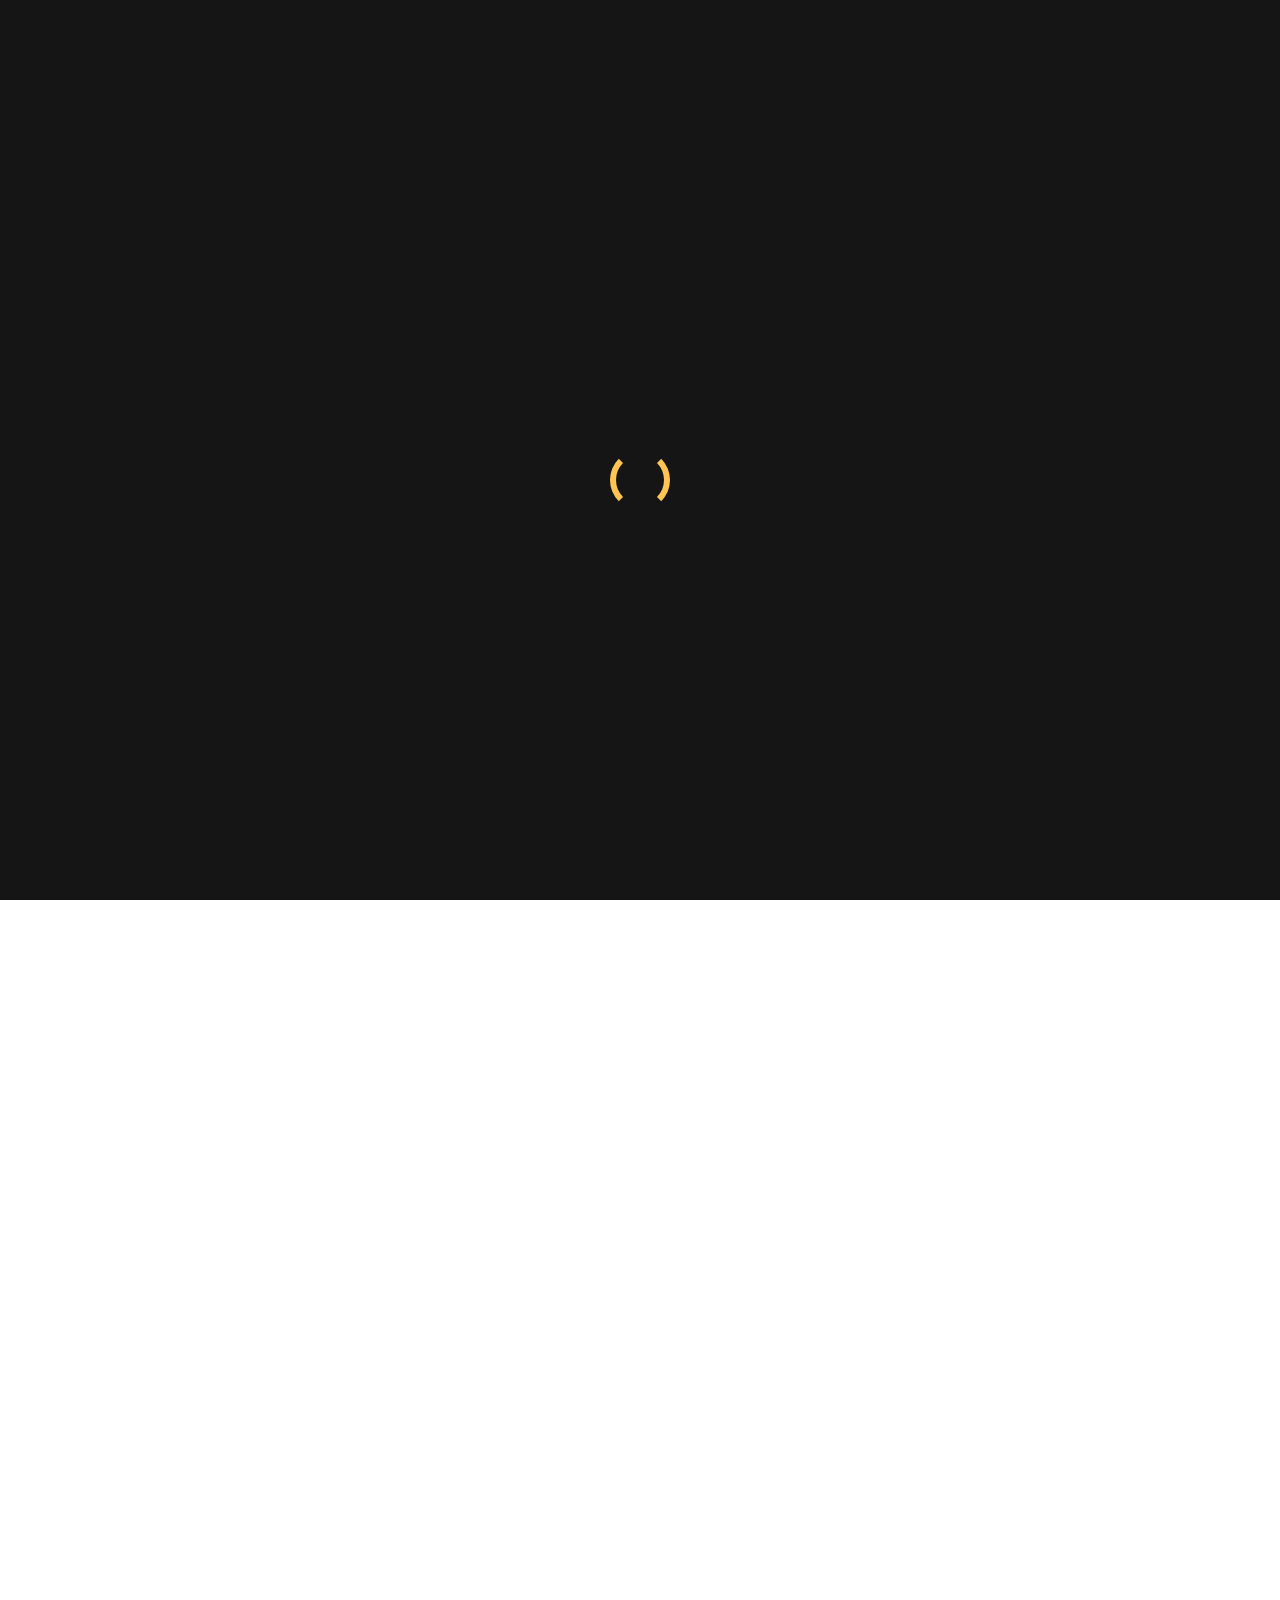
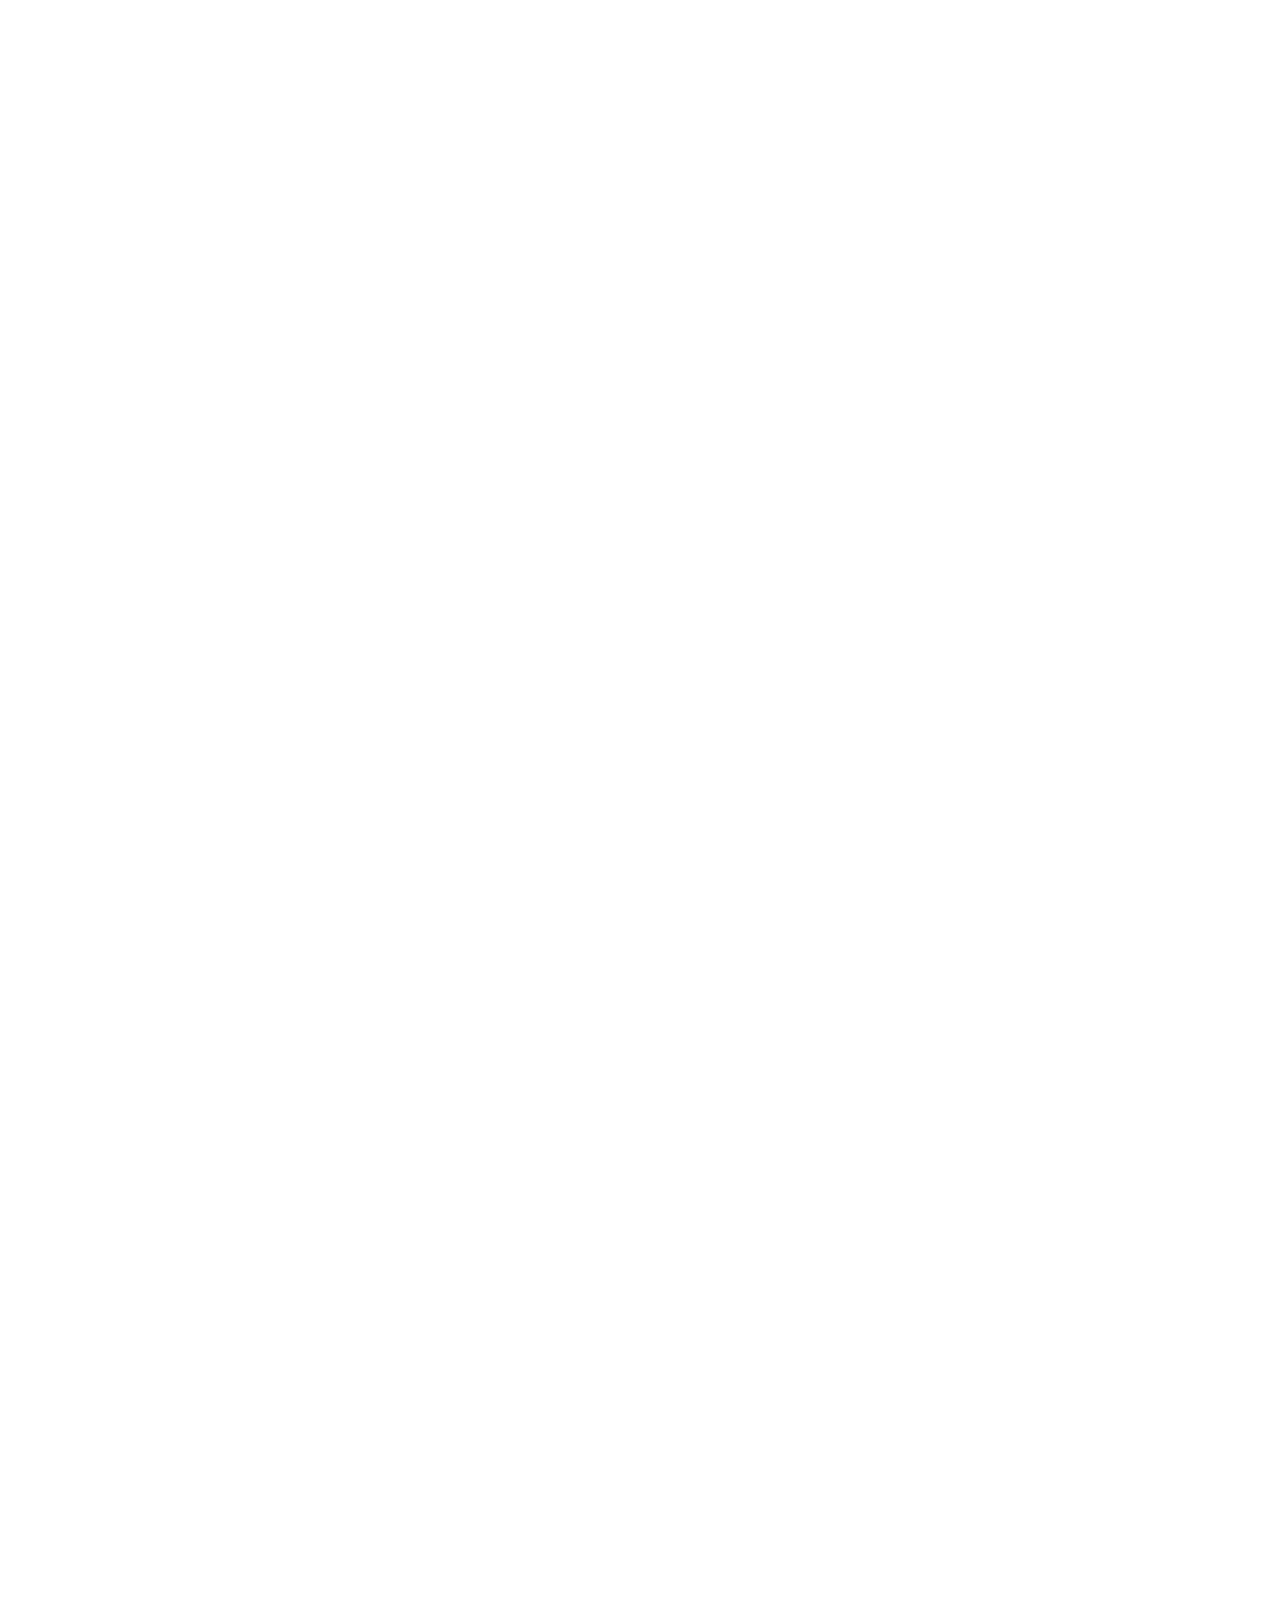
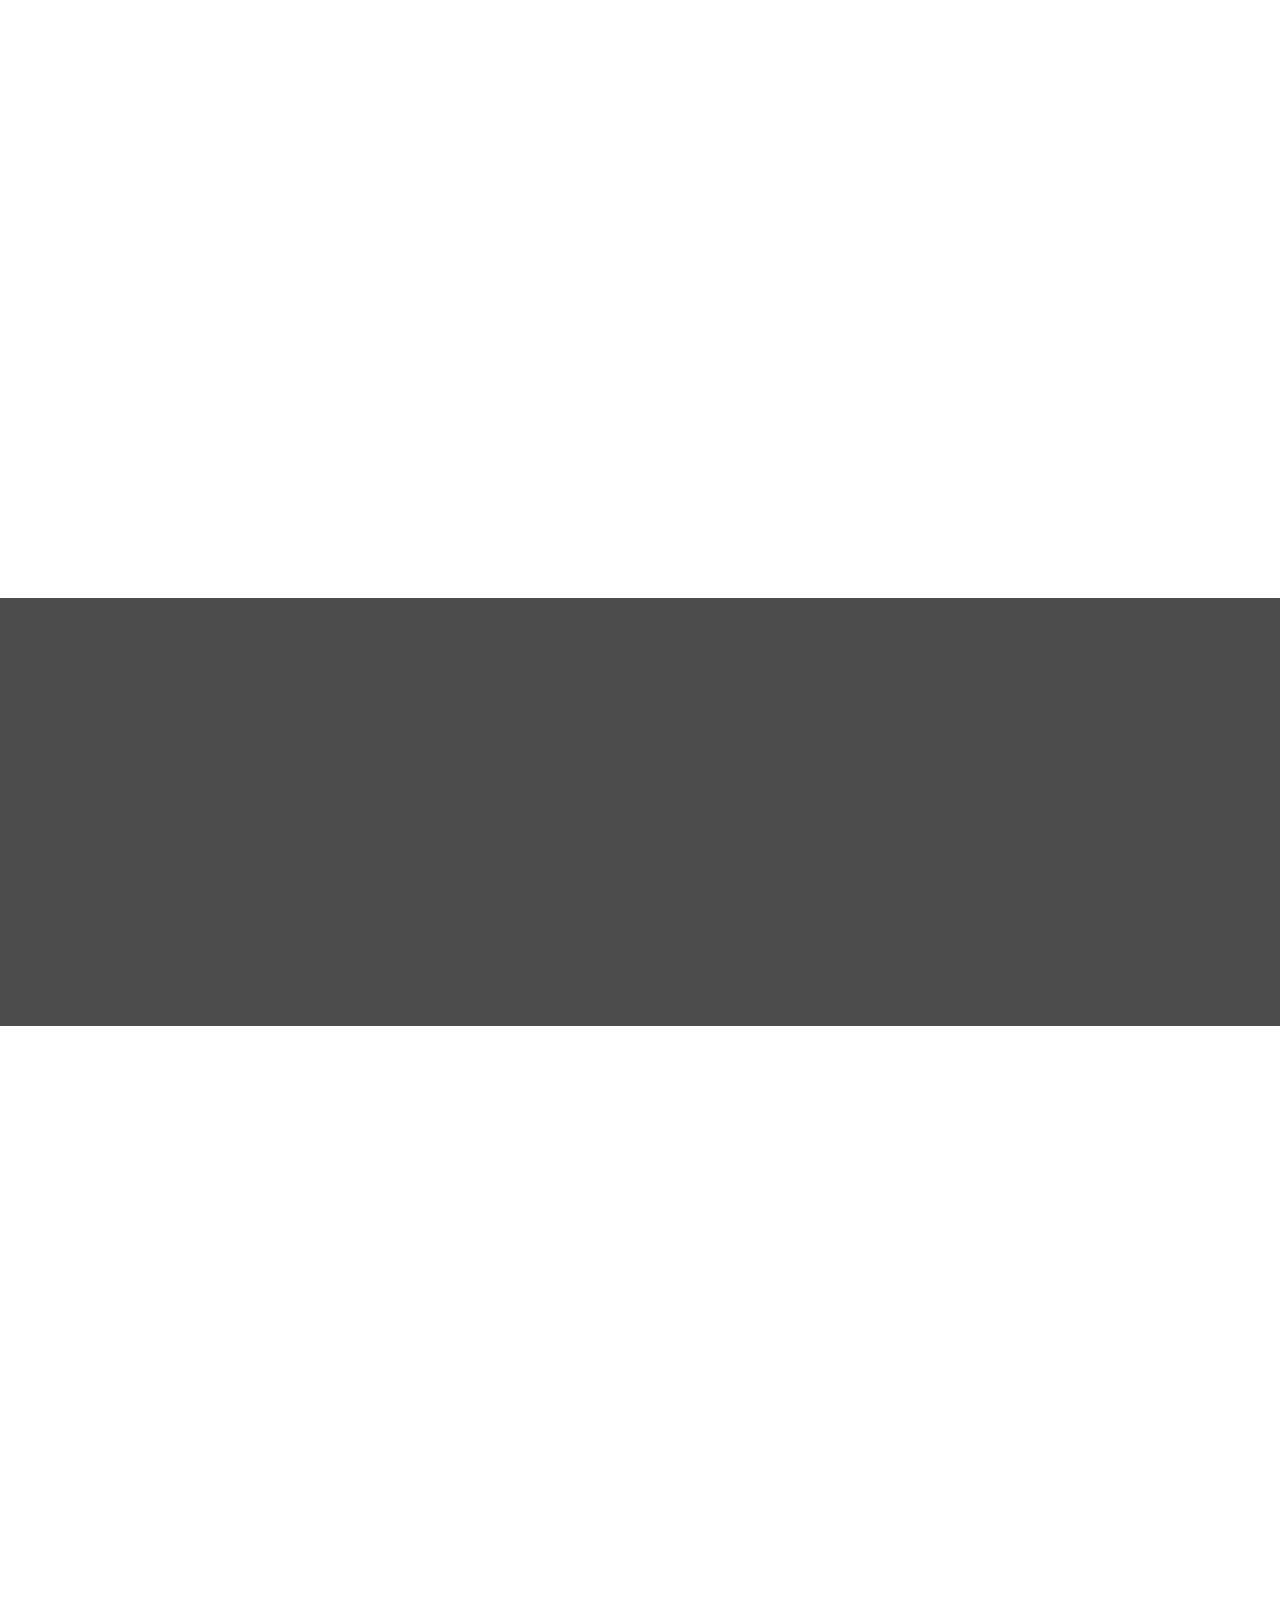
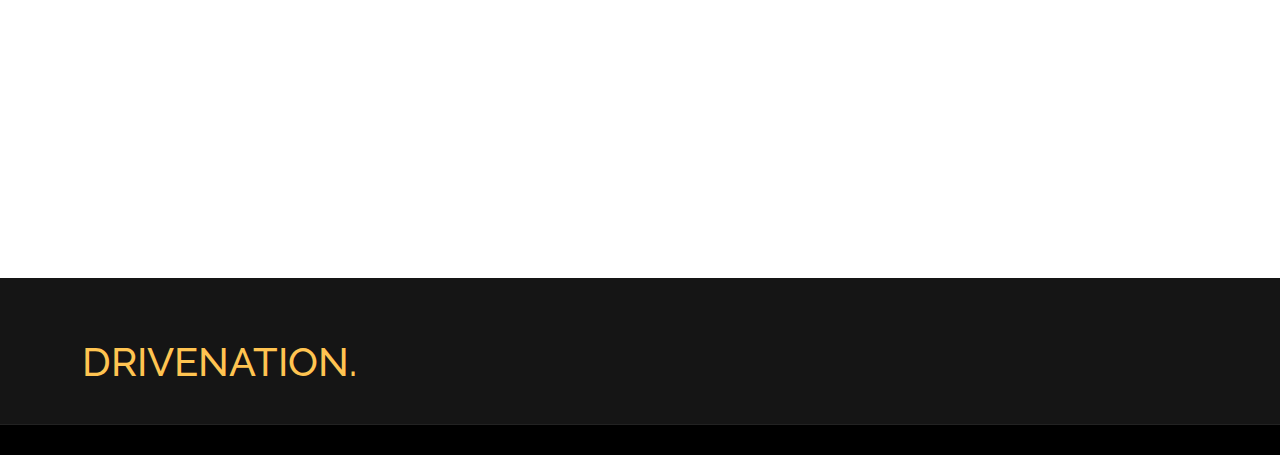
==== commit ee06c383: "Worked on frontend" ====
--- a/Gp/index.html
+++ b/Gp/index.html
@@ -336,40 +336,32 @@
           <iframe style="border:0; width: 100%; height: 270px;" src="https://www.google.com/maps/embed?pb=!1m18!1m12!1m3!1d3464440.206604677!2d19.337019008921608!3d44.6763937549128!2m3!1f0!2f0!3f0!3m2!1i1024!2i768!4f13.1!3m3!1m2!1s0x4758cbb1ed719bd1%3A0x562ecda6de87b33e!2sSarajevo!5e0!3m2!1shr!2sba!4v1683577983251!5m2!1shr!2sba" frameborder="0" allowfullscreen></iframe>
         </div>
 
-      
-       
-          <div class="row">
-            <div class="col-lg-4">
-              <div class="info">
-                <div class="address">
-                  <i class="bi bi-geo-alt"></i>
-                  <h4>Locations:</h4>
-                  <p>Halilovici 13, Sarajevo, 71000</p>
-                </div>
-              </div>
+
+       <div class="row">
+          <div class="col-lg-4 col-md-5 d-flex align-items-stretch" data-aos="zoom-in" data-aos-delay="100">
+            <div class="icon-box">
+              <div class="icon"><i class="bi bi-geo-alt"></i></div>
+              <h4><a href="">Location</a></h4>
+              <p>Halilovici 13, Sarajevo, 71000</p>
             </div>
-          
-            <div class="col-lg-4">
-              <div class="info">
-                <div class="email">
-                  <i class="bi bi-envelope"></i>
-                  <h4>Email:</h4>
-                  <p>MD Sarajevo: mds@info.ba</p>
-                </div>
-              </div>
+          </div>
+  
+          <div class="col-lg-4 col-md-6 d-flex align-items-stretch mt-4 mt-md-0" data-aos="zoom-in" data-aos-delay="200">
+            <div class="icon-box">
+              <div class="icon"><i class="bi bi-envelope"></i></div>
+              <h4><a href="">Email</a></h4>
+              <p>MD Sarajevo: mds@info.ba</p>
             </div>
-          
-            <div class="col-lg-4">
-              <div class="info">
-                <div class="phone">
-                  <i class="bi bi-phone"></i>
-                  <h4>Call:</h4>
-                  <p>MD Sarajevo: 061547895</p>
-                </div>
-              </div>
+          </div>
+  
+          <div class="col-lg-4 col-md-6 d-flex align-items-stretch mt-4 mt-lg-0" data-aos="zoom-in" data-aos-delay="300">
+            <div class="icon-box">
+              <div class="icon"> <i class="bi bi-phone"></i></div>
+              <h4><a href="">Call</a></h4>
+              <p>MD Sarajevo: 061547895</p>
             </div>
           </div>
-      </div>
+    
           
          
 
--- a/Gp/assets/css/style.css
+++ b/Gp/assets/css/style.css
@@ -800,6 +800,194 @@
     width: 80%;
   }
 }
+/*
+*--------------------------------------------------------------
+# Portfolio
+--------------------------------------------------------------*/
+.portfolio .portfolio-item {
+  margin-bottom: 30px;
+}
+
+.portfolio #portfolio-flters {
+  padding: 0;
+  margin: 0 auto 20px auto;
+  list-style: none;
+  text-align: center;
+}
+
+.portfolio #portfolio-flters li {
+  cursor: pointer;
+  display: inline-block;
+  padding: 8px 15px 10px 15px;
+  font-size: 14px;
+  font-weight: 600;
+  line-height: 1;
+  text-transform: uppercase;
+  color: #444444;
+  margin-bottom: 5px;
+  transition: all 0.3s ease-in-out;
+  border-radius: 3px;
+}
+
+.portfolio #portfolio-flters li:hover,
+.portfolio #portfolio-flters li.filter-active {
+  color: #151515;
+  background: #ffc451;
+}
+
+.portfolio #portfolio-flters li:last-child {
+  margin-right: 0;
+}
+
+.portfolio .portfolio-wrap {
+  transition: 0.3s;
+  position: relative;
+  overflow: hidden;
+  z-index: 1;
+  background: rgba(21, 21, 21, 0.6);
+}
+
+.portfolio .portfolio-wrap::before {
+  content: "";
+  background: rgba(21, 21, 21, 0.6);
+  position: absolute;
+  left: 0;
+  right: 0;
+  top: 0;
+  bottom: 0;
+  transition: all ease-in-out 0.3s;
+  z-index: 2;
+  opacity: 0;
+}
+
+.portfolio .portfolio-wrap img {
+  transition: all ease-in-out 0.3s;
+}
+
+.portfolio .portfolio-wrap .portfolio-info {
+  opacity: 0;
+  position: absolute;
+  top: 0;
+  left: 0;
+  right: 0;
+  bottom: 0;
+  z-index: 3;
+  transition: all ease-in-out 0.3s;
+  display: flex;
+  flex-direction: column;
+  justify-content: flex-end;
+  align-items: flex-start;
+  padding: 20px;
+}
+
+.portfolio .portfolio-wrap .portfolio-info h4 {
+  font-size: 20px;
+  color: #fff;
+  font-weight: 600;
+}
+
+.portfolio .portfolio-wrap .portfolio-info p {
+  color: rgba(255, 255, 255, 0.7);
+  font-size: 14px;
+  text-transform: uppercase;
+  padding: 0;
+  margin: 0;
+  font-style: italic;
+}
+
+.portfolio .portfolio-wrap .portfolio-links {
+  text-align: center;
+  z-index: 4;
+}
+
+.portfolio .portfolio-wrap .portfolio-links a {
+  color: #fff;
+  margin: 0 5px 0 0;
+  font-size: 28px;
+  display: inline-block;
+  transition: 0.3s;
+}
+
+.portfolio .portfolio-wrap .portfolio-links a:hover {
+  color: #ffc451;
+}
+
+.portfolio .portfolio-wrap:hover::before {
+  opacity: 1;
+}
+
+.portfolio .portfolio-wrap:hover img {
+  transform: scale(1.2);
+}
+
+.portfolio .portfolio-wrap:hover .portfolio-info {
+  opacity: 1;
+}
+
+/*--------------------------------------------------------------
+# Portfolio Details
+--------------------------------------------------------------*/
+.portfolio-details {
+  padding-top: 40px;
+}
+
+.portfolio-details .portfolio-details-slider img {
+  width: 100%;
+}
+
+.portfolio-details .portfolio-details-slider .swiper-pagination {
+  margin-top: 20px;
+  position: relative;
+}
+
+.portfolio-details .portfolio-details-slider .swiper-pagination .swiper-pagination-bullet {
+  width: 12px;
+  height: 12px;
+  background-color: #fff;
+  opacity: 1;
+  border: 1px solid #ffc451;
+}
+
+.portfolio-details .portfolio-details-slider .swiper-pagination .swiper-pagination-bullet-active {
+  background-color: #ffc451;
+}
+
+.portfolio-details .portfolio-info {
+  padding: 30px;
+  box-shadow: 0px 0 30px rgba(21, 21, 21, 0.08);
+}
+
+.portfolio-details .portfolio-info h3 {
+  font-size: 22px;
+  font-weight: 700;
+  margin-bottom: 20px;
+  padding-bottom: 20px;
+  border-bottom: 1px solid #eee;
+}
+
+.portfolio-details .portfolio-info ul {
+  list-style: none;
+  padding: 0;
+  font-size: 15px;
+}
+
+.portfolio-details .portfolio-info ul li+li {
+  margin-top: 10px;
+}
+
+.portfolio-details .portfolio-description {
+  padding-top: 30px;
+}
+
+.portfolio-details .portfolio-description h2 {
+  font-size: 26px;
+  font-weight: 700;
+  margin-bottom: 20px;
+}
+
+.portfolio-details .portfolio-description p {
+  padding: 0;
+}
 
 /*--------------------------------------------------------------
 # Team
